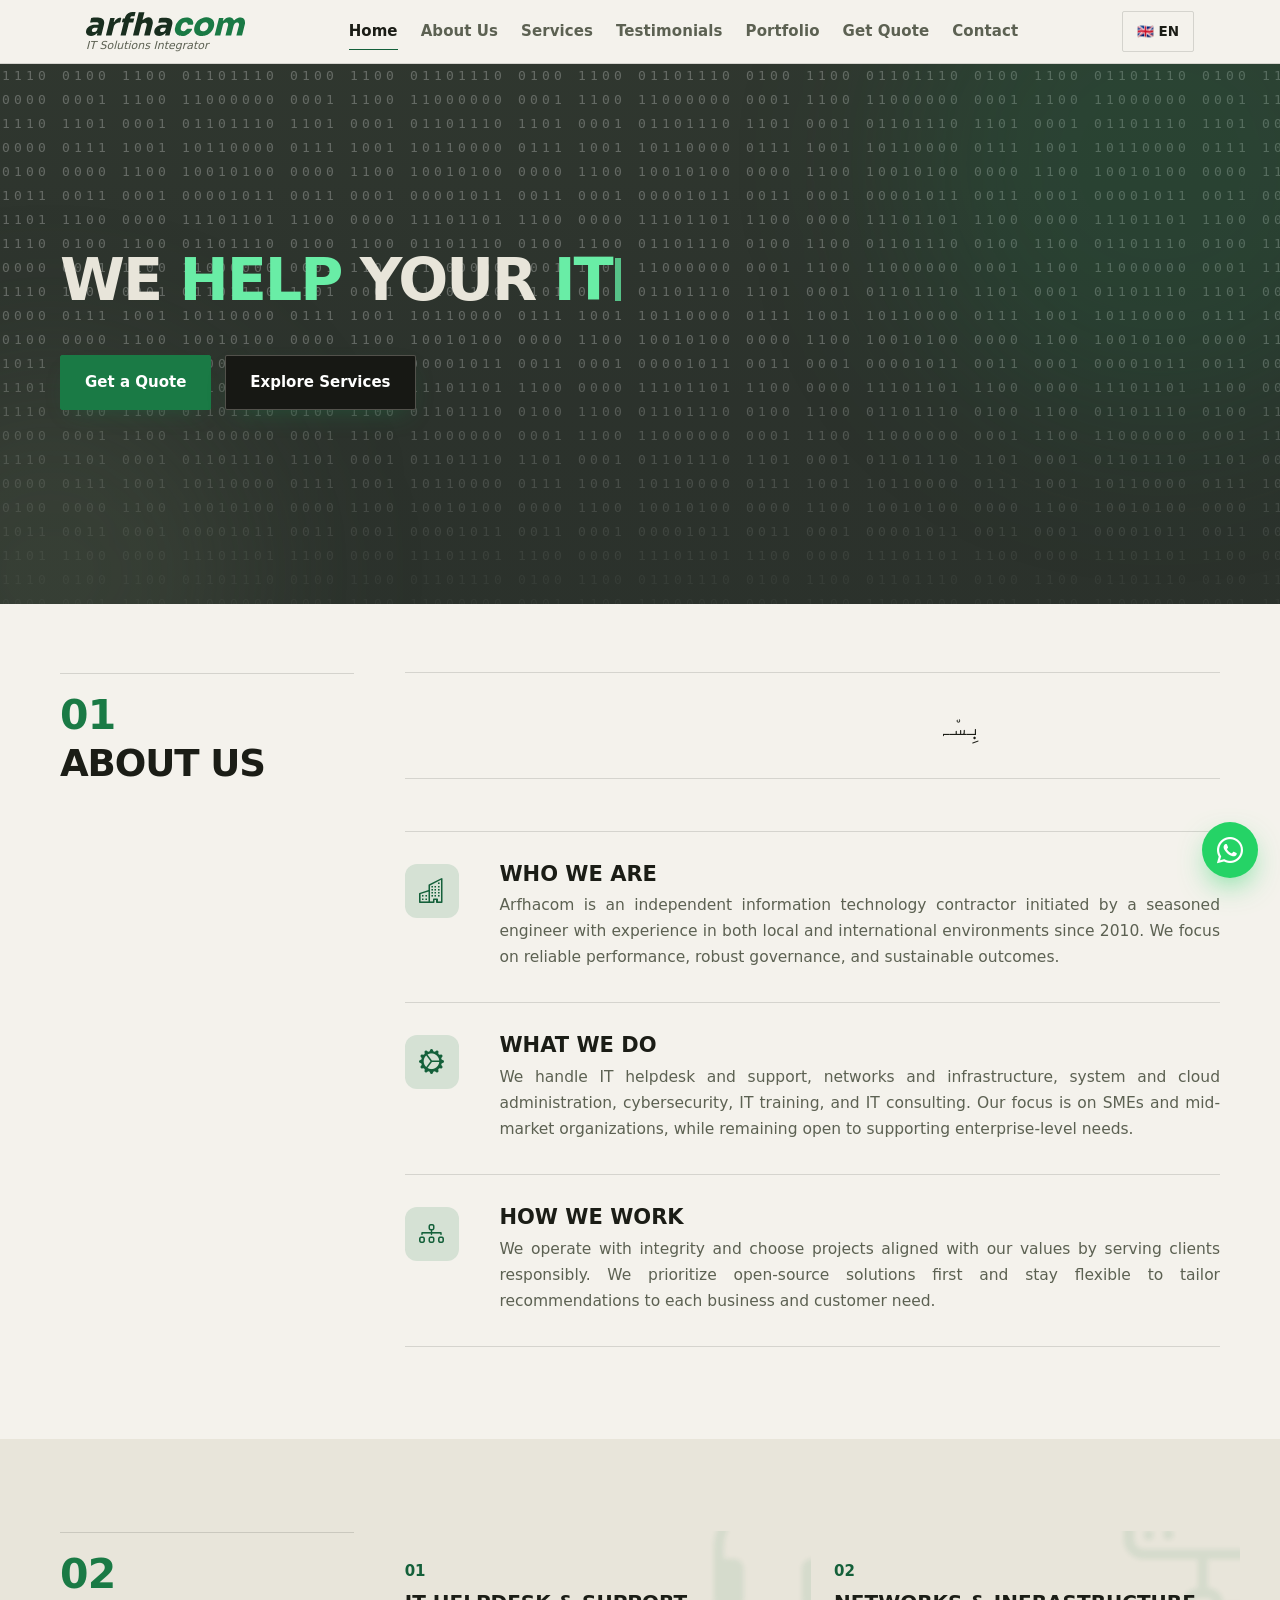
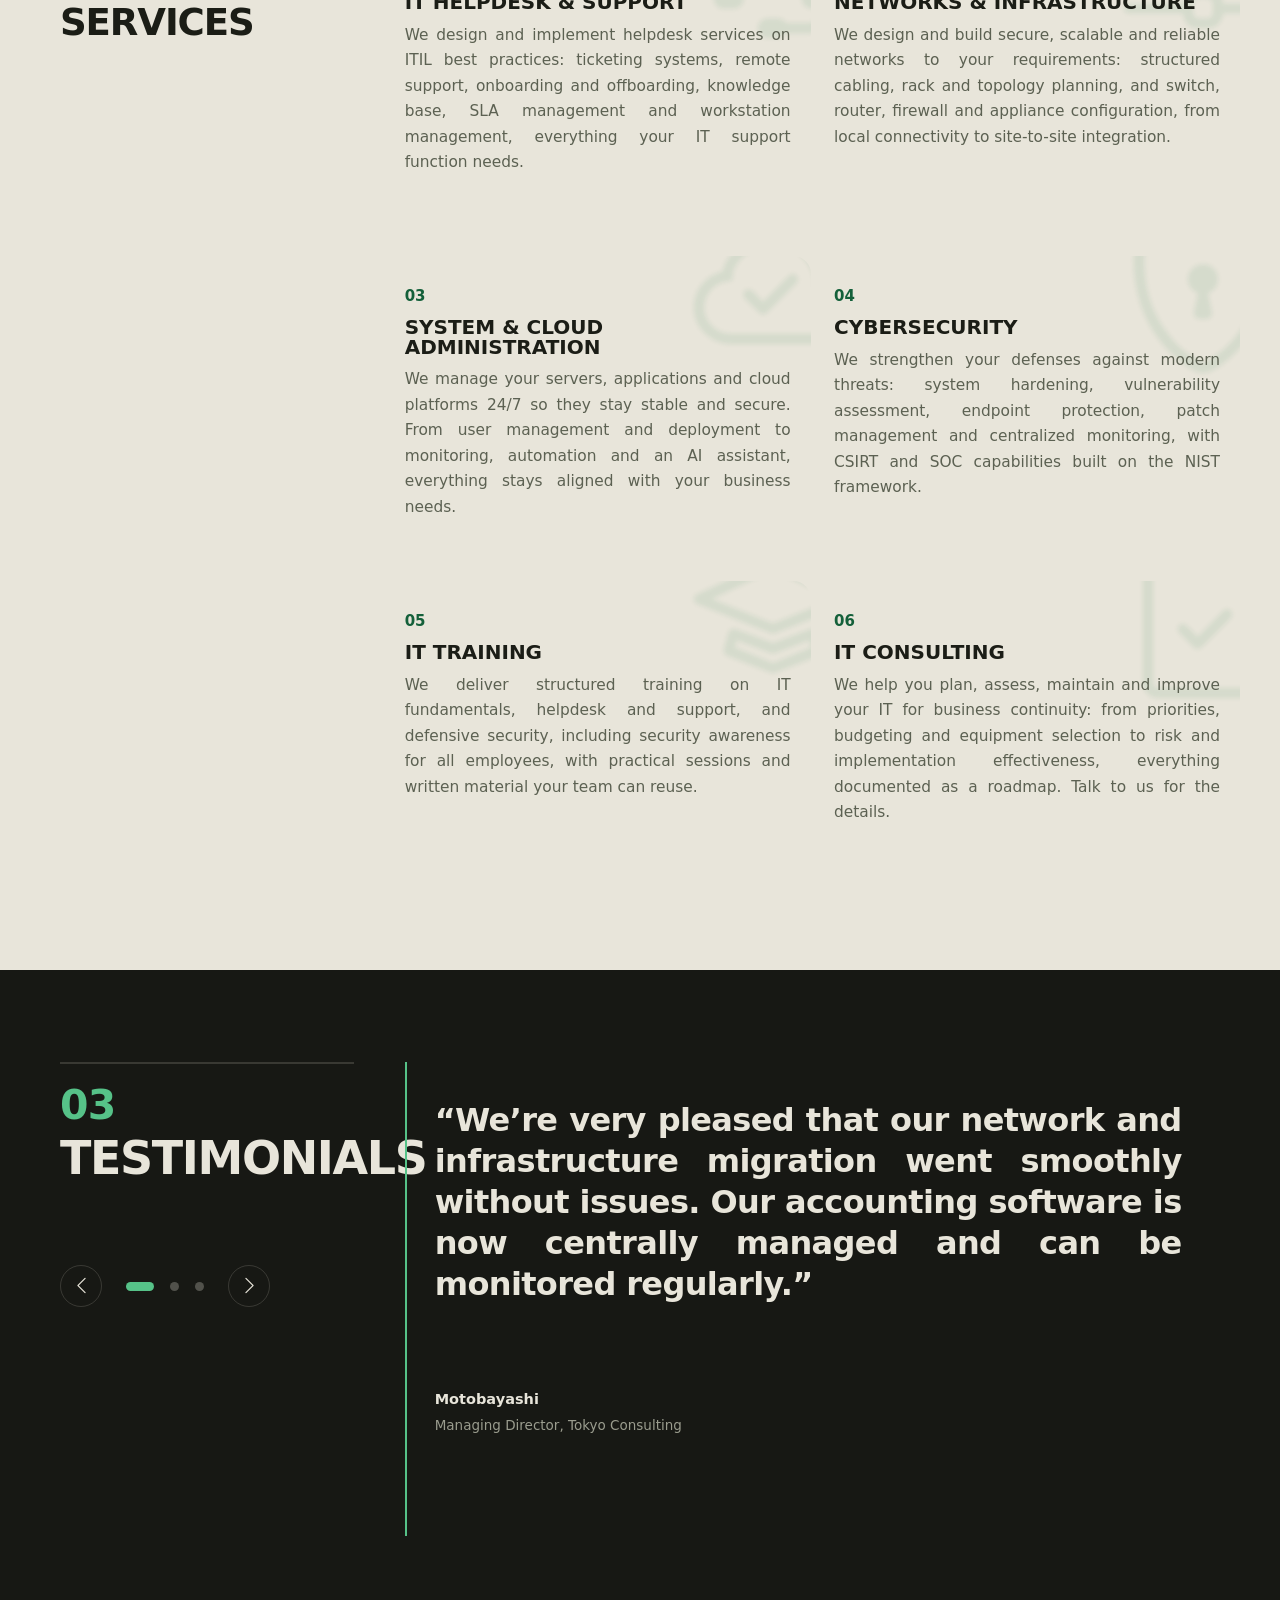
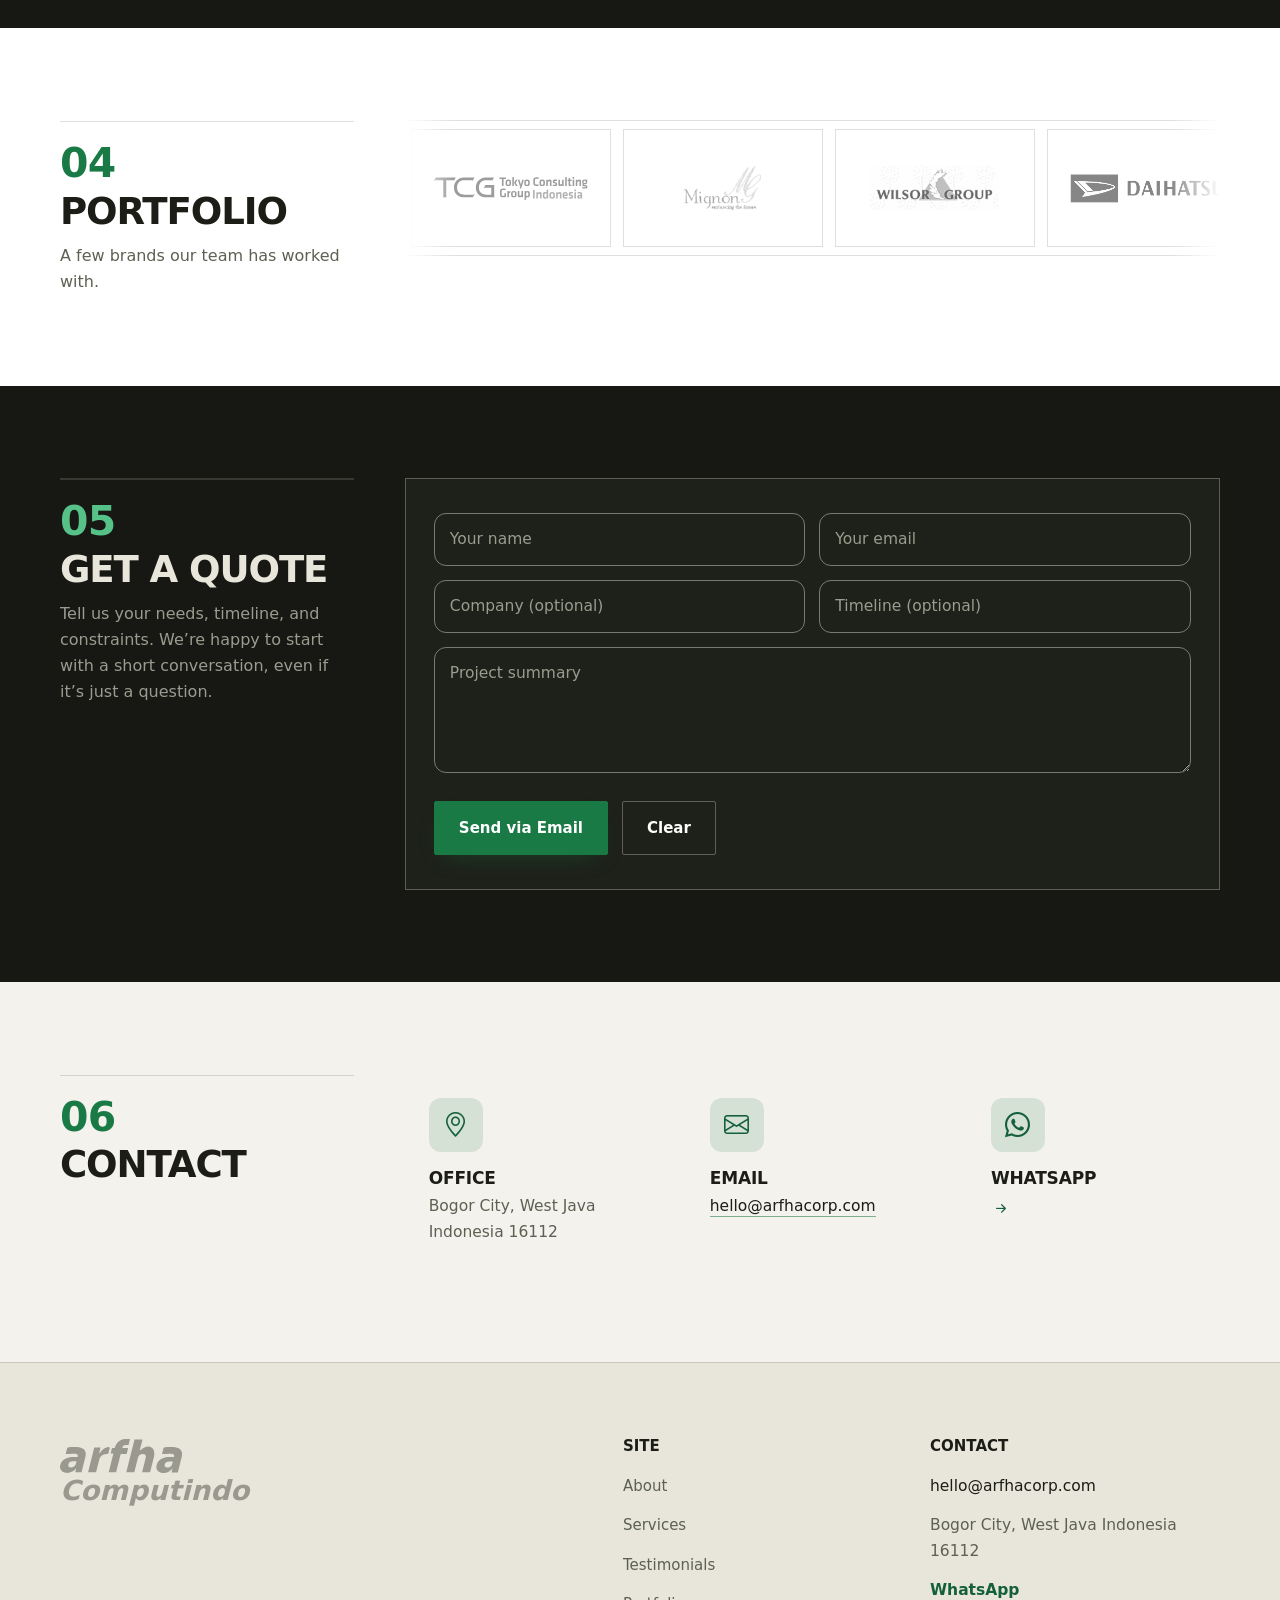
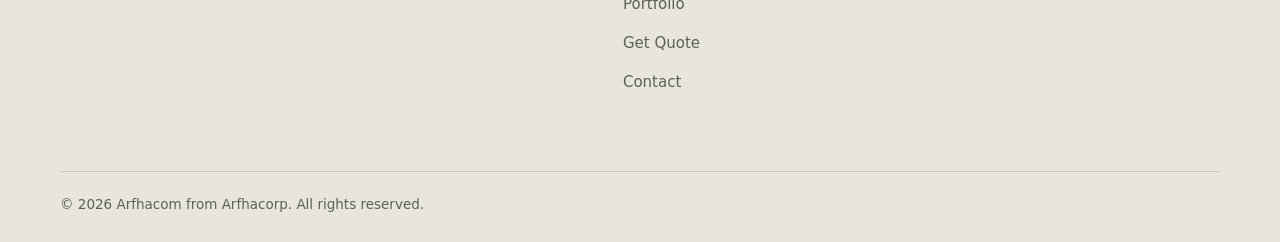
==== index.html @ 348a3f58 "" ====
<!doctype html>
<html lang="en">
<head>
  <meta charset="utf-8" />
  <title>Arfhacom | IT Consulting</title>
  <meta name="viewport" content="width=device-width, initial-scale=1" />
  <meta name="theme-color" content="#f4f2ec" />
  <link rel="icon" type="image/svg+xml" href="assets/favicon.svg?v=5" />
  <link rel="apple-touch-icon" href="assets/apple-touch-icon.png?v=5" />

  <!-- SEO (static; optional to localize) -->
  <meta name="description" content="Arfhacom provides dependable IT consulting in support, infrastructure, systems, security, training, and consultation." />
  <meta name="keywords" content="IT consulting, IT support, helpdesk, network, infrastructure, system administration, cloud administration, cybersecurity, IT training, IT consultation, Bogor, Indonesia" />
  <link rel="canonical" href="https://arfha.com/" />
  <meta name="robots" content="index,follow" />
  <meta name="referrer" content="strict-origin-when-cross-origin" />

  <!-- OG / Twitter -->
  <meta property="og:title" content="Arfhacom | IT Consulting" />
  <meta property="og:description" content="Reliable IT services in support, infrastructure, systems, security, and training." />
  <meta property="og:type" content="website" />
  <meta property="og:url" content="https://arfha.com/" />
  <meta property="og:image" content="https://arfha.com/assets/og-image.png" />
  <meta property="og:image:type" content="image/png" />
  <meta property="og:image:width" content="1200" />
  <meta property="og:image:height" content="630" />
  <meta property="og:image:alt" content="Arfhacom, IT Solutions Integrator" />
  <meta property="og:locale" content="en" />
  <meta name="twitter:card" content="summary_large_image" />
  <meta name="twitter:title" content="Arfhacom | IT Consulting" />
  <meta name="twitter:description" content="Reliable IT services in support, infrastructure, systems, security, and training." />
  <meta name="twitter:image" content="https://arfha.com/assets/og-image.png" />
  <meta name="twitter:image:alt" content="Arfhacom, IT Solutions Integrator" />

  <script type="application/ld+json">
  {"@context":"https://schema.org","@type":"Organization","name":"Arfhacom","alternateName":"Arfha Computindo","url":"https://arfha.com/","logo":"https://arfha.com/assets/logo-512.png","email":"hello@arfhacorp.com","address":{"@type":"PostalAddress","addressLocality":"Kota Bogor","addressRegion":"West Java","addressCountry":"Indonesia","postalCode":"16112"}}
  </script>

  <link rel="stylesheet" href="assets/bootstrap-icons/bootstrap-icons.min.css" />
  <link rel="stylesheet" href="assets/styles.css?v=17" />
</head>

<body>
  <!-- Preloader -->
  <div id="preloader" aria-live="polite" aria-busy="true">
    <div class="pl-line" aria-hidden="true"><i></i></div>
    <div class="pl-meta">
      <span class="pl-txt" data-i18n="preloader.loading"></span>
      <span class="pl-pct" aria-hidden="true">0%</span>
    </div>
  </div>

  <div class="progress" id="progress" aria-hidden="true"></div>

  <header id="siteHeader">
    <div class="bar">
      <div class="brand-wrap">
          <a href="#home" class="brand" aria-label="Arfhacom Home"><img class="logo-img" src="assets/arfhacom_logo.svg" alt="Arfhacom" /><span class="underscore" aria-hidden="true">_</span></a>
          <span class="subtag" data-i18n="brand.subtag"></span>
        </div>

      <nav class="mainnav" aria-label="Primary">
        <a href="#home" data-i18n="nav.home"></a>
        <a href="#about" data-i18n="nav.about"></a>
        <a href="#services" data-i18n="nav.services"></a>
        <a href="#testimonials" data-i18n="nav.testimonials"></a>
        <a href="#pastwork" data-i18n="nav.pastwork"></a>
        <a href="#quote" data-i18n="nav.quote"></a>
        <a href="#contact" data-i18n="nav.contact"></a>
      </nav>

      <div class="tools">
        <button class="menu-btn" id="menuBtn" aria-label="Open menu" aria-controls="drawer" aria-expanded="false">
          <span class="mbars" aria-hidden="true"><i class="bi bi-list"></i></span>
          <span data-i18n="menu.label"></span>
        </button>

        <div class="lang-wrap">
          <div class="lang-dropdown" id="langDropdown">
            <button class="lang-btn" id="langBtn" aria-haspopup="listbox" aria-expanded="false" aria-label="Change language">🇬🇧 EN</button>
            <ul id="langMenu" class="lang-menu" role="listbox" aria-label="Select language">
              <li data-lang="en" role="option" aria-selected="true">🇬🇧 English</li>
              <li data-lang="id" role="option">🇮🇩 Indonesia</li>
              <li data-lang="ar" role="option">🇸🇦 العربية</li>
              <li data-lang="fr" role="option">🇫🇷 Français</li>
              <li data-lang="es" role="option">🇪🇸 Español</li>
              <li data-lang="ru" role="option">🇷🇺 Русский</li>
            </ul>
          </div>
        </div>
      </div>
    </div>

    <div class="backdrop" id="backdrop" tabindex="-1" aria-hidden="true"></div>
    <div class="drawer" id="drawer">
      <a href="#about" data-i18n="nav.about"></a>
      <a href="#services" data-i18n="nav.services"></a>
      <a href="#testimonials" data-i18n="nav.testimonials"></a>
      <a href="#pastwork" data-i18n="nav.pastwork"></a>
      <a href="#quote" data-i18n="nav.quote"></a>
      <a href="#contact" data-i18n="nav.contact"></a>
    </div>
  </header>

  <main>
    <!-- HERO -->
    <section class="hero" id="home">
      <div class="hero-glow g1" aria-hidden="true"></div>
      <div class="hero-glow g2" aria-hidden="true"></div>
      <div class="hero-leds" aria-hidden="true"></div>
      <div class="hero-inner">
        <div class="hero-grid">
        <div class="hero-copy">
          <div id="typewrite" class="display reveal"><span class="tw-fix" id="twLede">We</span> <span id="twFinal"></span> <span class="tw-kunci" id="twV">Help</span> <span class="tw-fix" id="twMid">Your</span> <span class="tw-kunci" id="twN">IT</span><span class="caret" aria-hidden="true"></span> <span class="tw-fix" id="twTail"></span></div>
          <div class="cta-row reveal">
            <a class="btn primary" href="#quote" rel="noopener" data-i18n="cta.get_quote"></a>
            <a class="btn ghost" href="#services" rel="noopener" data-i18n="cta.explore_services"></a>
          </div>
        </div>

        </div>
      </div>
    </section>

    <!-- 01 ABOUT -->
    <section class="section section--paper" id="about">
      <div class="sec-head reveal">
        <span class="sec-num">01</span>
        <h2 data-i18n="about.title"></h2>
      </div>
      <div class="sec-body">
        <div class="bismillah reveal" aria-label="Bismillah">
          <div class="bismillah-ar">بِسْمِ ٱللَّٰهِ ٱلرَّحْمَٰنِ ٱلرَّحِيمِ</div>
        </div>

        <div class="cards3 rows">
          <article class="card reveal">
            <span class="ic" aria-hidden="true"><i class="bi bi-buildings"></i></span>
            <h3 data-i18n="about.card1.title"></h3>
            <p data-i18n="about.card1.body"></p>
          </article>

          <article class="card reveal">
            <span class="ic" aria-hidden="true"><i class="bi bi-gear-wide-connected"></i></span>
            <h3 data-i18n="about.card2.title"></h3>
            <p data-i18n="about.card2.body"></p>
          </article>

          <article class="card reveal">
            <span class="ic" aria-hidden="true"><i class="bi bi-diagram-3"></i></span>
            <h3 data-i18n="about.card3.title"></h3>
            <p data-i18n="about.card3.body"></p>
          </article>
        </div>
      </div>
    </section>

    <!-- 02 SERVICES -->
    <section class="section section--cream" id="services">
      <div class="sec-head reveal">
        <span class="sec-num">02</span>
        <h2 data-i18n="services.title"></h2>
      </div>
      <div class="sec-body">
        <div class="svc-grid">
            <article class="svc reveal">
              <span class="svc-num" aria-hidden="true">01</span>
              <span class="svc-ic" aria-hidden="true"><i class="bi bi-headset"></i></span>
              <div class="svc-txt"><h3 data-i18n="services.helpdesk.title"></h3><p data-i18n="services.helpdesk.body"></p></div>
            </article>
            <article class="svc reveal">
              <span class="svc-num" aria-hidden="true">02</span>
              <span class="svc-ic" aria-hidden="true"><i class="bi bi-hdd-network"></i></span>
              <div class="svc-txt"><h3 data-i18n="services.networks.title"></h3><p data-i18n="services.networks.body"></p></div>
            </article>
            <article class="svc reveal">
              <span class="svc-num" aria-hidden="true">03</span>
              <span class="svc-ic" aria-hidden="true"><i class="bi bi-cloud-check"></i></span>
              <div class="svc-txt"><h3 data-i18n="services.syscloud.title"></h3><p data-i18n="services.syscloud.body"></p></div>
            </article>
            <article class="svc reveal">
              <span class="svc-num" aria-hidden="true">04</span>
              <span class="svc-ic" aria-hidden="true"><i class="bi bi-shield-lock"></i></span>
              <div class="svc-txt"><h3 data-i18n="services.security.title"></h3><p data-i18n="services.security.body"></p></div>
            </article>
            <article class="svc reveal">
              <span class="svc-num" aria-hidden="true">05</span>
              <span class="svc-ic" aria-hidden="true"><i class="bi bi-mortarboard"></i></span>
              <div class="svc-txt"><h3 data-i18n="services.training.title"></h3><p data-i18n="services.training.body"></p></div>
            </article>
            <article class="svc reveal">
              <span class="svc-num" aria-hidden="true">06</span>
              <span class="svc-ic" aria-hidden="true"><i class="bi bi-clipboard2-check"></i></span>
              <div class="svc-txt"><h3 data-i18n="services.consult.title"></h3><p data-i18n="services.consult.body"></p></div>
            </article>
          </div>
      </div>
    </section>

    <!-- 03 TESTIMONIALS -->
    <section class="section section--base" id="testimonials">
      <div class="tst-head">
        <div class="sec-head reveal">
          <span class="sec-num">03</span>
          <h2 data-i18n="testimonials.title"></h2>
        </div>
        <div class="tst-nav reveal">
          <button class="tst-arrow" id="tstPrev" type="button" aria-label="Previous testimonial"><i class="bi bi-chevron-left"></i></button>
          <div class="tst-dots" id="tstDots"></div>
          <button class="tst-arrow" id="tstNext" type="button" aria-label="Next testimonial"><i class="bi bi-chevron-right"></i></button>
        </div>
      </div>
      <div class="sec-body">
        <div class="tst">
          <div class="tst-track" id="tstTrack" tabindex="0" aria-label="Testimonials">
            <figure class="quote feature">
              <blockquote><p data-i18n="testimonial1.quote"></p></blockquote>
              <figcaption>
                <strong data-i18n="testimonial1.name"></strong>
                <span data-i18n="testimonial1.role"></span>
              </figcaption>
            </figure>

            <figure class="quote">
              <blockquote><p data-i18n="testimonial2.quote"></p></blockquote>
              <figcaption>
                <strong data-i18n="testimonial2.name"></strong>
                <span data-i18n="testimonial2.role"></span>
              </figcaption>
            </figure>

            <figure class="quote">
              <blockquote><p data-i18n="testimonial3.quote"></p></blockquote>
              <figcaption>
                <strong data-i18n="testimonial3.name"></strong>
                <span data-i18n="testimonial3.role"></span>
              </figcaption>
            </figure>
          </div>
        </div>
      </div>
    </section>

    <!-- 04 PORTFOLIO -->
    <section class="section section--white" id="pastwork">
      <div class="sec-head reveal">
        <span class="sec-num">04</span>
        <h2 data-i18n="pastwork.title"></h2>
        <p class="sub" data-i18n="pastwork.subtitle"></p>
      </div>
      <div class="sec-body">
        <div class="logowall" id="logowall">
          <div class="logo-track">
            <div class="logo-set">
            <div class="logo-wrap"><img src="assets/client-tcg.svg" alt="Tokyo Consulting Group"></div>
            <div class="logo-wrap"><img src="assets/mignon-sista.png" alt="Mignon Sista International"></div>
            <div class="logo-wrap"><img src="assets/client-rukamen.png" alt="Rukamen"></div>
            <div class="logo-wrap"><img src="assets/client-daihatsu.png" alt="Daihatsu"></div>
            <div class="logo-wrap"><img src="assets/client-secondmuse.png" alt="Second Muse"></div>
            <div class="logo-wrap"><img src="assets/client-gz.png" alt="GZ"></div>
            <div class="logo-wrap"><img src="assets/client-leaf.png" alt=""></div>
            <div class="logo-wrap"><img class="logo-lg" src="assets/client-bumiatsiri.png" alt="Bumi Atsiri"></div>
            <div class="logo-wrap"><img src="assets/client-bats.png" alt="Bats Consulting"></div>
            <div class="logo-wrap"><img src="assets/client-ansimega.png" alt="Ansi Mega Instrumenindo"></div>
            </div>
            <div class="logo-set" aria-hidden="true">
            <div class="logo-wrap"><img src="assets/client-tcg.svg" alt="Tokyo Consulting Group"></div>
            <div class="logo-wrap"><img src="assets/mignon-sista.png" alt="Mignon Sista International"></div>
            <div class="logo-wrap"><img src="assets/client-rukamen.png" alt="Rukamen"></div>
            <div class="logo-wrap"><img src="assets/client-daihatsu.png" alt="Daihatsu"></div>
            <div class="logo-wrap"><img src="assets/client-secondmuse.png" alt="Second Muse"></div>
            <div class="logo-wrap"><img src="assets/client-gz.png" alt="GZ"></div>
            <div class="logo-wrap"><img src="assets/client-leaf.png" alt=""></div>
            <div class="logo-wrap"><img class="logo-lg" src="assets/client-bumiatsiri.png" alt="Bumi Atsiri"></div>
            <div class="logo-wrap"><img src="assets/client-bats.png" alt="Bats Consulting"></div>
            <div class="logo-wrap"><img src="assets/client-ansimega.png" alt="Ansi Mega Instrumenindo"></div>
            </div>
          </div>
        </div>
      </div>
    </section>

    <!-- 05 GET QUOTE -->
    <section class="section section--base" id="quote">
      <div class="sec-head reveal">
        <span class="sec-num">05</span>
        <h2 data-i18n="quote.title"></h2>
        <p class="sub" data-i18n="quote.subtitle"></p>
      </div>
      <div class="sec-body">
        <div class="quote-grid">
          <form class="qform reveal" id="quoteForm" autocomplete="on">
            <label class="fld"><input name="name" required data-i18n="quote.form.name.placeholder" data-i18n-attr="placeholder" /></label>
            <label class="fld"><input name="email" type="email" required data-i18n="quote.form.email.placeholder" data-i18n-attr="placeholder" /></label>
            <label class="fld"><input name="company" data-i18n="quote.form.company.placeholder" data-i18n-attr="placeholder" /></label>
            <label class="fld"><textarea name="project" required data-i18n="quote.form.project.placeholder" data-i18n-attr="placeholder"></textarea></label>
            <label class="fld"><input name="timeline" data-i18n="quote.form.timeline.placeholder" data-i18n-attr="placeholder" /></label>
            <div class="fbtn">
              <button class="btn primary" type="submit" data-i18n="quote.form.submit"></button>
              <button class="btn ghost" type="reset" data-i18n="quote.form.clear"></button>
            </div>
          </form>
        </div>
      </div>
    </section>

    <!-- 06 CONTACT -->
    <section class="section section--paper" id="contact">
      <div class="sec-head reveal">
        <span class="sec-num">06</span>
        <h2 data-i18n="contact.title"></h2>
      </div>
      <div class="sec-body">
        <div class="contact-grid">
          <div class="cblock reveal">
            <span class="ic" aria-hidden="true"><i class="bi bi-geo-alt"></i></span>
            <h3 data-i18n="contact.office.title"></h3>
            <p data-i18n="contact.office.body"></p>
          </div>

          <div class="cblock reveal">
            <span class="ic" aria-hidden="true"><i class="bi bi-envelope"></i></span>
            <h3 data-i18n="contact.email.title"></h3>
            <p><a href="mailto:hello&#64;arfhacorp&#46;com" rel="noopener">hello<span aria-hidden="true">&#64;</span>arfhacorp.com</a></p>
          </div>

          <a class="cblock reveal cblock-wa" data-i18n="wa.href" data-i18n-attr="href"
             target="_blank" rel="noopener noreferrer">
            <span class="ic" aria-hidden="true"><i class="bi bi-whatsapp"></i></span>
            <h3 data-i18n="contact.whatsapp.title"></h3>
            <span class="cblock-cue" aria-hidden="true"><i class="bi bi-arrow-right-short"></i></span>
          </a>
        </div>
      </div>
    </section>
  </main>

  <footer>
    <div class="foot">
      <div class="fbrand" aria-hidden="true">
        <div class="fmark"><img class="logo-img" src="assets/arfha-logo.svg" alt="" /></div>
        <div class="fsub">Computindo</div>
      </div>

      <div class="fcol">
        <h3 data-i18n="footer.col.site"></h3>
        <ul class="flinks">
          <li><a href="#about" data-i18n="footer.link.about"></a></li>
          <li><a href="#services" data-i18n="footer.link.services"></a></li>
          <li><a href="#testimonials" data-i18n="footer.link.testimonials"></a></li>
          <li><a href="#pastwork" data-i18n="footer.link.pastwork"></a></li>
          <li><a href="#quote" data-i18n="footer.link.quote"></a></li>
          <li><a href="#contact" data-i18n="footer.link.contact"></a></li>
        </ul>
      </div>

      <div class="fcol fcontact">
        <h3 data-i18n="footer.col.contact"></h3>
        <ul>
          <li><a href="mailto:hello&#64;arfhacorp&#46;com" rel="noopener">hello<span aria-hidden="true">&#64;</span>arfhacorp.com</a></li>
          <li data-i18n="contact.office.body"></li>
          <li><a data-i18n="wa.href" data-i18n-attr="href" target="_blank" rel="noopener noreferrer">WhatsApp</a></li>
        </ul>
      </div>

      <div class="fcopy" data-i18n="footer.copyright"></div>
    </div>
  </footer>

  <!-- WhatsApp FAB -->
  <a class="fab" id="waFab"
     data-i18n="wa.href" data-i18n-attr="href"
     target="_blank" rel="noopener noreferrer" aria-label="Chat on WhatsApp"><i class="bi bi-whatsapp"></i>
  </a>
  <div class="tooltip" id="waTooltip" data-en="Chat on WhatsApp" data-id="Chat di WhatsApp">Chat on WhatsApp</div>

  <!-- Top button -->
  <button id="toTop" class="to-top" aria-label="Back to top"><i class="bi bi-arrow-up"></i>
  </button>

  <script src="assets/app.js?v=17" defer></script>
</body>
</html>
---- assets/styles.css ----
/* =========================================================
   Arfhacom: company profile
   v4 "reference layout": susunan halaman mengikuti pola tata
   letak pritech.co.id: kontainer 1160px, pita bagian 92px,
   hero dua kolom (teks | panel visual), kartu membulat
   berbingkai dengan petak ikon, tombol pil, penggeser
   testimoni, footer berkolom dengan tombol naik bulat.
   Palet, logo, dan seluruh isi teks tetap milik Arfhacom.
   ========================================================= */

:root{
  /* ---- palet Arfhacom (tidak diubah) ---- */
  --base:#171814;          /* gelap utama  */
  --hero-bg:#1f2620;       /* banner: sedikit lebih pudar dari --base */
  --hero-bg-2:#232b23;     /* ujung atas banner, lebih terang tipis */
  --deep:#0b0c09;          /* gelap lebih dalam */
  --paper:#f4f2ec;         /* terang utama */
  --cream:#e8e5da;         /* terang kedua / teks di gelap */
  --muted:#9a9c8e;         /* teks sekunder di gelap */
  --ink:#1b1d16;           /* teks utama di terang */
  --ink-soft:#5c6152;      /* teks sekunder di terang */
  --hair-dark:rgba(232,229,218,.16);
  --hair-light:rgba(27,29,22,.14);
  /* hijau merek diambil dari logo itu sendiri: #192E1F ("arfha") + #1A7A45 ("com") */
  --brand-dark:#192E1F;    /* huruf "arfha" pada logo */
  --brand:#1A7A45;         /* huruf "com" pada logo, jadi aksen utama */
  --accent:var(--brand);   /* aksen UI = hijau merek (kontras 4.79 di paper) */
  --accent-dark:#56C288;   /* versi terang untuk pita gelap (8.04 di base) */
  --accent-ink:#14603A;    /* versi gelap untuk teks kecil di pita terang (6.79) */
  --accent-hover:#135536;  /* hover tombol utama (teks putih 8.82) */
  --sage:#627056;          /* aksen redup */

  /* ---- sistem tata letak (pola referensi) ---- */
  --wrap:1160px;           /* lebar kontainer */
  --r:22px;                /* sudut kartu */
  --r-lg:24px;             /* sudut panel besar */
  --r-input:12px;
  --r-pill:999px;          /* tombol pil */
  --surface:#ffffff;       /* permukaan kartu di pita terang */
  --surface-dark:#1e2119;  /* permukaan kartu di pita gelap */
  --tile:rgba(26,122,69,.14);       /* petak ikon di pita terang */
  --tile-dark:rgba(86,194,136,.16); /* petak ikon di pita gelap */
  --shadow-card:0 26px 50px -28px rgba(11,12,9,.35);
  --shadow-card-dark:0 26px 50px -28px rgba(0,0,0,.6);

  --sans:system-ui,-apple-system,'Segoe UI','Helvetica Neue',Arial,sans-serif;
  --mono:ui-monospace,SFMono-Regular,Menlo,Consolas,monospace;

  --pad:clamp(18px,3.4vw,26px);     /* tepi kontainer */
  --band:clamp(64px,7.2vw,92px);    /* tinggi pita bagian */
}

@keyframes blink{50%{opacity:0}}
@keyframes plLine{0%{transform:scaleX(.06)}60%{transform:scaleX(1)}100%{transform:scaleX(1)}}
@keyframes nudge{0%,100%{transform:none}18%{transform:translateY(-6px)}36%{transform:none}54%{transform:translateY(-3px)}72%{transform:none}}
@keyframes marquee{from{transform:translateX(0)}to{transform:translateX(-50%)}}
@media (prefers-reduced-motion:no-preference){ html{scroll-behavior:smooth} }

*{box-sizing:border-box}
.hidden{display:none !important}
section[id],div[id]{scroll-margin-top:96px}

body{
  margin:0;
  background:var(--paper);
  color:var(--ink);
  font-family:var(--sans);
  font-size:15.5px;
  line-height:1.62;
  -webkit-font-smoothing:antialiased;
  overflow-x:hidden;
}
a{color:inherit;text-decoration:none}
img{max-width:100%;display:block}
h1,h2,h3{margin:0;font-family:var(--sans);font-weight:600;text-transform:uppercase;line-height:.98}

/* label teknis: satu-satunya tempat font mono dipakai */
.mono{font-family:var(--mono);font-size:11px;letter-spacing:.14em;text-transform:uppercase}

/* ---------- progress ---------- */
.progress{position:fixed;top:0;left:0;height:2px;width:100%;z-index:60;background:var(--accent);
  transform:scaleX(0);transform-origin:0 50%}

/* ---------- header: satu baris terang, isi rata kontainer ---------- */
header{position:fixed;inset:0 0 auto 0;height:64px;z-index:50;
  background:var(--paper);border-bottom:1px solid var(--hair-light);
  transition:background-color .25s ease,border-color .25s ease,box-shadow .25s ease}
.bar{height:100%;max-width:var(--wrap);margin-inline:auto;padding-inline:var(--pad);
  display:flex;align-items:center;justify-content:space-between;gap:clamp(16px,3vw,40px)}
.brand{display:inline-flex;align-items:center}
.logo-img{height:24px;width:auto;display:block}
header .logo-img{filter:none}
.mainnav{display:flex;align-items:center;gap:clamp(14px,1.8vw,26px)}
.mainnav a{font-size:15px;font-weight:600;letter-spacing:.005em;color:var(--ink-soft);
  padding:6px 0;border-bottom:1px solid transparent;transition:color .18s,border-color .18s}
.mainnav a:hover,.mainnav a:focus-visible{color:var(--ink);border-color:var(--accent-ink)}
.mainnav a.is-active{color:var(--ink);border-color:var(--accent-ink)}
.tools{display:flex;align-items:center;gap:12px}
.menu-btn{display:none;align-items:center;gap:9px;background:transparent;color:var(--ink);
  border:1px solid var(--hair-light);padding:9px 14px;cursor:pointer;font:inherit;font-size:13.5px;font-weight:600;
  border-radius:var(--r-pill);transition:border-color .18s,color .18s}
.menu-btn:hover{border-color:var(--accent-ink);color:var(--accent-ink)}
.mbars{display:inline-block;width:15px}
.mbars i{display:block;height:1.5px;background:currentColor;margin:2.6px 0}
.lang-dropdown{position:relative}
.lang-btn{display:flex;align-items:center;gap:7px;background:transparent;color:var(--ink);
  border:1px solid var(--hair-light);padding:9px 14px;cursor:pointer;font:inherit;font-size:13.5px;font-weight:600;
  border-radius:var(--r-pill);transition:border-color .18s,color .18s}
.lang-btn:hover{border-color:var(--accent-ink);color:var(--accent-ink)}
.lang-menu{display:none;position:absolute;top:calc(100% + 10px);right:0;margin:0;min-width:190px;z-index:70;
  list-style:none;padding:6px;background:var(--surface);border:1px solid var(--hair-light);
  border-radius:14px;box-shadow:var(--shadow-card)}
.lang-menu li{padding:10px 12px;cursor:pointer;font-size:14px;color:var(--ink);border-radius:10px}

/* header setelah menggulir */
body.scrolled header{box-shadow:0 6px 22px -18px rgba(11,12,9,.55)}

.backdrop{position:fixed;inset:0;background:rgba(11,12,9,.6);display:none;z-index:55}
.backdrop.show{display:block}
.drawer{position:fixed;inset:64px 0 auto 0;display:none;z-index:56;background:var(--deep);
  border-bottom:1px solid var(--hair-dark);padding:8px var(--pad) 18px}
.drawer a{display:block;padding:16px 0;color:var(--cream);font-size:17px;font-weight:600;
  text-transform:uppercase;letter-spacing:-.01em;border-bottom:1px solid var(--hair-dark)}
.drawer a:last-child{border-bottom:0}
.drawer.show{display:block}

/* ---------- hero: satu pita banner, denyut biner di seluruh area ---------- */
main{padding-top:64px}
.hero{position:relative;overflow:hidden;color:var(--cream);
  /* warna banner diturunkan sedikit transparan (alfa .94) supaya dasar halaman samar menembus */
  background:linear-gradient(180deg,rgba(35,43,35,.94) 0%,rgba(31,38,32,.94) 62%,rgba(28,35,29,.93) 100%);
  /* Bentuk banner: ujung atas dan kedua sisinya tetap LURUS selebar layar seperti semula,
     hanya tepi BAWAH yang melengkung (busur elips dangkal) meniru banner imtek.id. Radius
     mendatar 50% membuat satu busur mulus dari kiri ke kanan, dan karena lengkungnya
     dangkal, turunannya di tepi area teks masih di atas padding bawah (dicek dengan piksel).
     Angka di bawah BUKAN kira-kira. Dari banner.webp referensi (1920x945) kanal alpha-nya
     diukur baris per baris, lalu beberapa model dicocokkan:
       - busur elips (radius mendatar 50% = kedua sudut bertemu di tengah): galat 2,05% lebar
       - sudut bulat sirkular (R 300-500px): galat 8-9% lebar
       - sudut dengan bagian tengah datar: tidak ada (lebar penuh sudah tercapai 144px dari bawah)
     Lalu tiga varian digambar dan dibandingkan lagi dengan profil referensi (ambang 50%
     keduanya, dinormalkan ke lebar banner):
       10vw  (142px) galat 3,4% tapi lengkung terlihat 9,8% lebar (lebih dalam dari referensi)
       7,5vw (108px) kedalaman 7,4% (pas) tapi galat 6,5% (terlalu sempit di baris bawah)
       9vw   (130px) galat 4,0% dengan kedalaman 8,8% lebar, paling seimbang
     Referensi sendiri 144px dari 1920px = 7,5% lebar, dan bentuknya sedikit lebih kotak dari
     elips CSS murni, jadi 9vw dipakai sebagai jalan tengah. Batas 30px-150px menjaga lengkung
     di layar kecil tidak menabrak tombol.
     overflow:hidden di atas tetap memotong pola biner + cahaya supaya ikut melengkung. */
  border-radius:0 0 50% 50% / 0 0 clamp(30px,9vw,150px) clamp(30px,9vw,150px);
  padding-block:clamp(40px,4.6vw,64px) clamp(44px,5.2vw,72px);
  padding-inline:max(var(--pad),calc((100% - var(--wrap)) / 2));
  /* satu layar desktop: banner ~60% tinggi jendela, sisanya memperlihatkan bagian About */
  min-height:min(60vh,580px);display:flex;align-items:center}
.hero::before{content:"";position:absolute;inset:0;z-index:0;pointer-events:none;
  background-image:url("binary-pattern.svg");background-size:228px 168px;
  -webkit-mask-image:linear-gradient(180deg,#000 52%,rgba(0,0,0,.12) 100%);
          mask-image:linear-gradient(180deg,#000 52%,rgba(0,0,0,.12) 100%)}
.hero-glow{position:absolute;z-index:0;border-radius:50%;pointer-events:none;filter:blur(80px)}
.hero-glow.g1{width:520px;height:520px;right:-140px;top:-160px;background:rgba(26,122,69,.20)}
.hero-glow.g2{width:420px;height:420px;left:-160px;bottom:-180px;background:rgba(98,112,86,.22)}
.hero-inner{position:relative;z-index:2;width:100%;min-width:0;
  display:grid;grid-template-columns:minmax(0,1fr);
  gap:clamp(24px,4vw,40px);align-items:center}
.hero-copy{min-width:0}

/* Judul banner: "WE <kata berganti> YOUR IT". Karena barisnya pendek, ukuran huruf
   dinaikkan; tinggi minimum cukup untuk 1 baris (2 baris di layar sempit) supaya tidak
   ada ruang kosong menganggur di dalam banner. */
.display{font-size:clamp(32px,4.6vw,60px);font-weight:600;line-height:1;letter-spacing:-.035em;
  text-transform:uppercase;color:var(--cream);min-height:1.1em}
/* "WE" dan "YOUR" adalah kata tetap (warna krem seperti teks banner) dan tidak pernah kena
   efek ketik/hapus. Hanya dua kata bergerak di antaranya yang diberi warna hijau merek,
   jadi kata kuncinya yang menonjol; saat frasa lengkap keduanya menyala sedikit lebih terang
   (.tw-sorot) sebagai penegas, tanpa efek glow pada seluruh baris. */
.display .tw-fix{color:inherit}
.display .tw-kunci{color:var(--accent-dark);transition:color .35s ease,filter .35s ease}
.display.tw-sorot .tw-kunci{filter:brightness(1.22)}
/* Kalimat penutup: kata tetap (WE/KAMI + kata ganti) tetap putih, hanya kata klaim yang
   hijau; barisnya diberi jarak (tracking dinaikkan, jarak antar kata, jarak dari "WE") */
.display{transition:letter-spacing .3s ease,word-spacing .3s ease}
.display.tw-penutup{letter-spacing:.005em;word-spacing:.09em}
.display.tw-penutup #twFinal{margin-left:.26em}
.caret{display:inline-block;width:.09em;min-width:4px;height:.72em;background:var(--accent-dark);
  margin-left:.06em;vertical-align:-.02em;animation:blink 1s steps(1,end) infinite}

.cta-row{display:flex;flex-wrap:wrap;gap:14px;margin-top:clamp(26px,3.4vw,40px)}

/* ---------- tombol: pil, tebal, terangkat saat hover (pola referensi) ---------- */
.btn{display:inline-flex;align-items:center;justify-content:center;gap:9px;
  border-radius:var(--r-pill);padding:14px 24px;border:1.5px solid transparent;cursor:pointer;
  font:inherit;font-size:15px;font-weight:700;letter-spacing:0;text-transform:none;
  transition:transform .18s ease,background-color .18s,color .18s,border-color .18s,box-shadow .25s ease}
.btn.primary{background:var(--accent);border-color:var(--accent);color:#fff;
  box-shadow:0 10px 24px -12px rgba(26,122,69,.45)}
.btn.primary:hover{background:var(--accent-hover);border-color:var(--accent-hover);
  transform:translateY(-2px);box-shadow:0 16px 30px -10px rgba(26,122,69,.5)}
.btn.ghost{background:transparent;border-color:rgba(232,229,218,.32);color:#fff}
.btn.ghost:hover{background:rgba(232,229,218,.10);border-color:rgba(232,229,218,.6);transform:translateY(-2px)}
/* tombol "Explore Services" di banner: isiannya memakai nada gelap milik banner sendiri
   (--base #171814, lalu naik sedikit ke --hero-bg-2 #232b23 saat hover) supaya tidak mencolok seperti
   hitam pekat, tetapi tetap OPAK, bukan transparan. Yang hijau hanya pancaran (glow) di
   sekelilingnya, dan geraknya sama dengan tombol utama: naik 2px. */
.hero .btn.ghost{background:var(--base);border-color:rgba(232,229,218,.28);color:#fff;
  box-shadow:0 10px 26px -10px rgba(26,122,69,.45)}
.hero .btn.ghost:hover{background:var(--hero-bg-2);border-color:rgba(232,229,218,.45);color:#fff;
  transform:translateY(-2px);box-shadow:0 16px 34px -8px rgba(26,122,69,.8)}

/* ---------- titik data yang berkedip sendiri-sendiri di panel banner ----------
   Tiap titik adalah potongan kecil pola biner yang sama (posisi latar
   diselaraskan), menyala-mati dengan durasi & jeda berbeda, supaya terasa
   seperti jendela kantor yang menyala acak di kota pada malam hari,
   bukan satu blok yang berkedip bersamaan. Titik dibuat oleh app.js.
   INVARIAN: satu titik = tepat satu sel angka pola, jadi angka menyala utuh
   (tidak terpotong). Sel = 228/19 = 12px lebar, 168/7 = 24px tinggi; ukuran
   itu harus tetap sama di SVG pola, background-size, dan CW/CH di app.js.
   Lapisan ini menutupi SELURUH pita banner (bukan kotak terpisah). */
.hero-leds{position:absolute;inset:0;z-index:1;pointer-events:none}
.hero-leds i{position:absolute;display:block;background-image:url("binary-pattern-green.svg");
  background-size:228px 168px;background-repeat:repeat;opacity:0;
  animation:ledFlicker var(--dur,9s) linear var(--delay,0s) infinite}
.hero-leds.paused i{animation-play-state:paused}
@keyframes ledFlicker{0%,3%{opacity:0}7%,36%{opacity:1}44%,100%{opacity:0}}
@media (prefers-reduced-motion:reduce){
  .hero-leds{display:none}
}

/* ---------- pita bagian: isi rata kontainer 1160px ---------- */
.section{padding-block:var(--band);padding-inline:max(var(--pad),calc((100% - var(--wrap)) / 2))}
.section--paper{background:var(--paper);color:var(--ink)}
.section--cream{background:var(--cream);color:var(--ink)}
.section--white{background:#ffffff;color:var(--ink)}
.section--base{background:var(--base);color:var(--cream)}
.section--deep{background:var(--deep);color:var(--cream)}

/* permukaan kartu per pita: kartu mengikuti warna pitanya */
.section--paper,.section--cream,.section--white{
  --sf:var(--surface);--sf-line:var(--hair-light);--sf-ink:var(--ink);
  --sf-soft:var(--ink-soft);--sf-tile:var(--tile);--sf-icon:var(--accent-ink);--sf-shadow:var(--shadow-card)}
.section--base,.section--deep{
  --sf:var(--surface-dark);--sf-line:var(--hair-dark);--sf-ink:var(--cream);
  --sf-soft:var(--muted);--sf-tile:var(--tile-dark);--sf-icon:var(--accent-dark);--sf-shadow:var(--shadow-card-dark)}

.sec-head{display:grid;grid-template-columns:minmax(0,1fr);gap:10px;
  border-top:1px solid var(--hair-light);padding-top:22px;margin-bottom:clamp(32px,3.6vw,58px)}
.sec-num{font-size:13px;font-weight:600;letter-spacing:.14em;color:var(--accent-ink);text-transform:uppercase}
.sec-head h2{font-size:clamp(28px,3.6vw,46px);letter-spacing:-.03em;color:var(--ink);max-width:26ch}
.sub{margin:2px 0 0;font-size:16px;line-height:1.62;color:var(--ink-soft);max-width:58ch}
.section--base .sec-head,.section--deep .sec-head{border-top-color:var(--hair-dark)}
.section--base .sec-num,.section--deep .sec-num{color:var(--accent-dark)}
.section--base .sec-head h2,.section--deep .sec-head h2{color:var(--cream)}
.section--base .sub,.section--deep .sub{color:var(--muted)}

/* ---------- about ---------- */
/* padding atas lebih ringkas dari pita lain: judul About ikut terlihat di layar pertama */
#about{padding-block-start:clamp(52px,5.6vw,68px)}
/* jendela pendek (laptop 768-an): rapatkan banner & kepala About supaya keduanya masuk satu layar */
@media (max-width:620px){
  .display{min-height:2.25em}
}
@media (max-width:420px){
  .display{min-height:3.3em}
}
@media (max-height:740px){
  .hero{padding-block:clamp(32px,3.4vw,48px) clamp(32px,3.6vw,48px)}
  #about{padding-block-start:30px}
}
.bismillah{border-top:1px solid var(--hair-light);border-bottom:1px solid var(--hair-light);
  padding:26px 0;margin-bottom:clamp(32px,4vw,52px);text-align:center}
/* inline-block = kotak clip pas selebar teks, jadi reveal mulai dari huruf pertama (paling kanan) */
.bismillah-ar{display:inline-block;font-family:'Amiri','Scheherazade New','Times New Roman',serif;
  font-size:clamp(21px,2.2vw,29px);line-height:1.9;color:var(--ink);text-align:center}
/* .rtl-type hanya dipasang oleh JS (progressive enhancement): tanpa JS teks tampil utuh */
/* bleed vertikal -20%: tanda baca (harakat) bisa menonjol sedikit di atas kotak baris,
   tanpa bleed itu ujung harakat terpotong selama animasi */
.bismillah-ar.rtl-type{clip-path:inset(-20% 0 -20% var(--reveal,100%))}

.cards3{display:grid;grid-template-columns:repeat(3,minmax(0,1fr));gap:24px}
.card{background:var(--sf);border:1px solid var(--sf-line);border-radius:var(--r);
  padding:clamp(26px,2.6vw,38px) clamp(22px,2.2vw,32px);
  transition:transform .25s ease,box-shadow .35s ease,border-color .3s ease}
.card h3{font-size:20px;margin:18px 0 10px;color:var(--sf-ink)}
.card p{margin:0;font-size:15.5px;line-height:1.68;color:var(--sf-soft)}
.ic{display:grid;place-items:center;width:54px;height:54px;border-radius:15px;
  background:var(--sf-tile);color:var(--sf-icon);transition:background .35s ease,color .35s ease}
.ic svg{width:24px;height:24px;display:block}

/* ---------- services: kartu tetap seperti semula, hanya balik 3D yang dibuang ----------
   Kartu, bingkai, sudut membulat, ikon, judul, isi, dan panah tetap sama; yang
   hilang hanya efek card flip (dulu saat hover kartu berbalik sampai isinya tak
   terbaca). Sebagai gantinya saat hover: kartu terangkat, bingkai menyala aksen,
   panah bergeser, dan pola latar ikon sedikit lebih terlihat. Sorotan yang mengikuti
   kursor TIDAK dipakai lagi, karena lapisan itu menutupi pola latar sehingga polanya
   tampak berubah bentuk saat disorot. */
.svc-grid{display:grid;grid-template-columns:repeat(3,minmax(0,1fr));grid-auto-rows:1fr;
  gap:24px;align-items:stretch}
.svc{position:relative;isolation:isolate;display:flex;flex-direction:column;overflow:hidden;height:100%;
  background:var(--sf);border:1px solid var(--sf-line);border-radius:var(--r);
  padding:clamp(26px,2.6vw,38px) clamp(22px,2.2vw,32px);
  transition:transform .25s ease,box-shadow .35s ease,border-color .3s ease}
.svc-head{display:flex;align-items:center;gap:12px;width:100%}
.svc-num{font-size:13px;font-weight:600;letter-spacing:.14em;color:var(--accent-ink)}
/* ikon Layanan: saat istirahat jadi POLA latar besar & lembut di sudut kanan atas
   (150-190px, tergelar sedikit keluar tepi sehingga terpotong tipis, pudar lewat
   opasitas + blur). Saat kartu disorot, pola itu MENYUSUT jadi ikon kecil tajam
   (27px) di sudut kanan atas konten, dan kembali jadi pola begitu kursor pindah
   ke kartu lain. z-index:-1 di dalam kartu (isolation) menjaga teks tetap di atas. */
.svc-ic{--pola:clamp(150px,26vw,190px);--ikon-kecil:27px;position:absolute;z-index:-1;
  display:grid;place-items:center;background:none;color:var(--accent);pointer-events:none;
  width:var(--pola);height:var(--pola);
  top:calc(var(--pola) * -0.24);right:calc(var(--pola) * -0.24);
  opacity:.09;filter:blur(2.5px);
  transition:width .45s cubic-bezier(.2,.8,.2,1),height .45s cubic-bezier(.2,.8,.2,1),
    top .45s cubic-bezier(.2,.8,.2,1),right .45s cubic-bezier(.2,.8,.2,1),
    opacity .3s ease,filter .45s ease}
.svc-ic svg{width:100%;height:100%;display:block}
html[dir="rtl"] .svc-ic{right:auto;left:calc(var(--pola) * -0.24)}
.svc:hover .svc-ic,.svc:focus-within .svc-ic{
  width:var(--ikon-kecil);height:var(--ikon-kecil);
  top:clamp(26px,2.6vw,38px);right:clamp(22px,2.2vw,32px);
  opacity:1;filter:blur(0)}
html[dir="rtl"] .svc:hover .svc-ic,html[dir="rtl"] .svc:focus-within .svc-ic{
  right:auto;left:clamp(22px,2.2vw,32px)}
.svc h3{font-size:20px;margin:18px 0 10px;color:var(--sf-ink)}
.svc p{margin:0;font-size:15.4px;line-height:1.66;color:var(--sf-soft);max-width:64ch}
.svc::after{content:"\2192";margin-top:auto;padding-top:22px;font-size:17px;line-height:1;
  color:var(--accent-ink);transition:transform .25s ease}
.svc:hover::after{transform:translateX(5px)}
html[dir="rtl"] .svc::after{content:"\2190"}
html[dir="rtl"] .svc:hover::after{transform:translateX(-5px)}

/* ---------- testimonials: penggeser satu kutipan per layar (pola referensi) ---------- */
.tst{position:relative;max-width:840px;margin-inline:auto}
.tst-track{display:flex;gap:24px;overflow-x:auto;scroll-snap-type:x mandatory;
  scroll-behavior:smooth;scrollbar-width:none;-ms-overflow-style:none}
.tst-track::-webkit-scrollbar{display:none}
.quote{flex:0 0 100%;scroll-snap-align:start;margin:0;display:grid;grid-template-columns:minmax(0,1fr);
  gap:22px;align-items:start;background:var(--sf);border:1px solid var(--sf-line);border-radius:var(--r);
  padding:clamp(26px,3vw,42px)}
blockquote{margin:0}
.quote blockquote p{margin:0;font-size:clamp(19px,2.3vw,30px);font-weight:600;line-height:1.28;
  letter-spacing:-.02em;color:var(--sf-ink);text-transform:none;max-width:40ch}
figcaption{display:grid;gap:3px;justify-items:start}
figcaption strong{font-size:14.5px;font-weight:600;color:var(--sf-ink);text-transform:none;letter-spacing:0}
figcaption span{font-size:13.5px;color:var(--sf-soft)}
.tst-nav{display:flex;align-items:center;justify-content:center;gap:16px;margin-top:28px}
/* sasaran ketuk 25x25 px (minimal 24 menurut WCAG 2.2) dengan titik visual 9px di tengah */
.tst-dots{display:flex;align-items:center;gap:0}
.tst-dot{width:25px;height:25px;padding:0;border:8px solid transparent;cursor:pointer;
  background-color:rgba(232,229,218,.28);background-clip:padding-box;border-radius:12.5px;
  transition:background-color .3s ease,width .3s ease}
.tst-dot.active{background-color:var(--accent-dark);width:44px}
.tst-arrow{width:42px;height:42px;padding:0;display:grid;place-items:center;cursor:pointer;
  border-radius:50%;border:1px solid var(--hair-dark);background:transparent;color:var(--cream);
  transition:border-color .2s,color .2s,transform .2s}
.tst-arrow:hover{border-color:var(--accent-dark);color:var(--accent-dark);transform:translateY(-2px)}
.tst-arrow svg{width:18px;height:18px}

/* ---------- portfolio: marquee + petak logo ---------- */
.logowall{position:relative;overflow:hidden;background:transparent;
  border-top:1px solid var(--hair-light);border-bottom:1px solid var(--hair-light);padding:8px 0;
  -webkit-mask-image:linear-gradient(90deg,transparent 0,#000 6%,#000 94%,transparent 100%);
          mask-image:linear-gradient(90deg,transparent 0,#000 6%,#000 94%,transparent 100%)}
.logo-track{display:flex;width:max-content;animation:marquee 46s linear infinite}
.logowall:hover .logo-track{animation-play-state:paused}
.logo-set{display:flex;align-items:center}
.logo-wrap{flex:0 0 auto;display:flex;align-items:center;justify-content:center;
  width:clamp(150px,16vw,200px);height:118px;margin:0 6px;padding:0 22px;
  border:1px solid var(--sf-line);border-radius:var(--r)}
.logo-wrap img{max-height:44px;max-width:100%;width:auto;object-fit:contain;
  filter:grayscale(1) opacity(.6);transition:filter .25s ease,opacity .25s ease}
.logo-wrap:hover img{filter:none;opacity:1}
.logo-wrap img.logo-lg{max-height:56px}

/* ---------- quote form ---------- */
.quote-grid{display:grid;grid-template-columns:minmax(0,1.12fr) minmax(0,.88fr);gap:clamp(24px,3.4vw,48px);
  align-items:start}
.qform{display:grid;gap:14px;background:var(--sf);border:1px solid var(--sf-line);
  border-radius:var(--r);padding:clamp(26px,2.6vw,38px) clamp(22px,2.2vw,32px)}
.qform input,.qform textarea{width:100%;background:transparent;border:1px solid var(--sf-line);
  border-radius:var(--r-input);padding:15px 16px;outline:none;color:var(--sf-ink);
  font:inherit;font-size:15.5px;transition:border-color .18s,box-shadow .18s}
.qform textarea{min-height:126px;resize:vertical;line-height:1.6}
.qform input::placeholder,.qform textarea::placeholder{color:var(--sf-soft)}
.fbtn{margin-top:14px;display:flex;flex-wrap:wrap;gap:14px}
.notes{background:var(--sf);border:1px solid var(--sf-line);border-radius:var(--r);
  padding:clamp(26px,2.6vw,38px) clamp(22px,2.2vw,32px)}
.notes h3{font-size:14px;letter-spacing:.08em;color:var(--sf-icon);margin-bottom:16px}
.list{list-style:none;margin:0;padding:0}
.list li{padding:14px 0;border-top:1px solid var(--sf-line);font-size:15.5px;
  line-height:1.66;color:var(--sf-ink)}
.list li:first-child{border-top:0;padding-top:0}

/* ---------- contact ---------- */
.contact-grid{display:grid;grid-template-columns:repeat(3,minmax(0,1fr));gap:24px}
.cblock{background:var(--sf);border:1px solid var(--sf-line);border-radius:var(--r);
  padding:clamp(26px,2.6vw,38px) clamp(22px,2.2vw,32px);
  transition:transform .25s ease,box-shadow .35s ease,border-color .3s ease}
.cblock h3{font-size:17px;letter-spacing:-.01em;color:var(--sf-ink);margin:18px 0 8px}
.cblock p{margin:0;font-size:15.5px;line-height:1.66;color:var(--sf-soft);white-space:pre-line}
.cblock a{color:var(--sf-ink);border-bottom:1px solid rgba(26,122,69,.55);padding-bottom:1px}
.cblock a:hover{color:var(--accent-ink)}

/* ---------- footer: kolom + palang hak cipta ---------- */
footer{background:var(--cream);color:var(--ink-soft);border-top:1px solid var(--hair-light);
  padding-block:clamp(48px,6vw,76px) 26px;
  padding-inline:max(var(--pad),calc((100% - var(--wrap)) / 2))}
.foot{display:grid;grid-template-columns:minmax(0,1.4fr) minmax(0,.8fr) minmax(0,.8fr);
  gap:clamp(24px,4vw,64px)}
.fmark{display:flex;align-items:center}
.fmark .logo-img{height:36px;filter:none}
/* nama usaha sebagai baris biasa di bawah logo, dengan em dash seperti gaya semula */
.fname{margin:14px 0 0;font-size:15px;font-weight:500;letter-spacing:-.005em;color:var(--ink)}
.fname::before{content:"\2014\A0"}
.fcol h3{font-size:14px;letter-spacing:.06em;color:var(--ink);margin-bottom:14px}
.fcol ul{list-style:none;margin:0;padding:0}
.fcol li{padding:7px 0}
.flinks{display:block}
.flinks a{font-size:15px;color:var(--ink-soft);transition:color .18s}
.flinks a:hover{color:var(--accent-ink)}
.fcopy{grid-column:1 / -1;border-top:1px solid var(--hair-light);padding-top:22px;margin-top:18px;
  font-size:13.5px;color:var(--ink-soft)}
.fcontact a{color:var(--ink)}
.fcontact a:hover{color:var(--accent-ink)}

/* ---------- floating ---------- */
.fab{position:fixed;right:22px;bottom:22px;z-index:45;width:56px;height:56px;border-radius:50%;
  background:#25D366;display:flex;align-items:center;justify-content:center;
  box-shadow:0 12px 30px -8px rgba(37,211,102,.7)}
.fab:hover{transform:scale(1.06)}
.fab.nudging{animation:nudge 1.2s ease}
.tooltip{position:fixed;right:88px;bottom:34px;z-index:45;background:var(--surface);color:var(--ink);
  border:1px solid var(--hair-light);border-radius:var(--r-pill);padding:9px 14px;font-size:12.5px;white-space:nowrap;
  opacity:0;transform:translateY(4px);pointer-events:none;transition:.2s}
.fab:hover ~ .tooltip{opacity:1;transform:none}
/* tombol naik: bulat penuh, warna aksen (pola tombol bulat referensi) */
.to-top{position:fixed;right:24px;bottom:90px;z-index:44;display:none;width:48px;height:48px;
  align-items:center;justify-content:center;cursor:pointer;padding:0;border:0;
  border-radius:50%;background:var(--accent);color:#fff;
  box-shadow:0 12px 26px -10px rgba(26,122,69,.5);transition:transform .2s ease,background-color .2s}
.to-top svg{width:18px;height:18px}
.to-top:hover{background:var(--accent-hover);transform:translateY(-2px)}
.to-top.show{display:flex}

/* ---------- preloader ---------- */
#preloader{position:fixed;inset:0;z-index:100;display:grid;place-content:center;justify-items:center;
  gap:20px;background:var(--deep)}
.pl-mark .logo-img{height:30px;filter:brightness(0) invert(1)}
.pl-line{width:170px;height:2px;background:rgba(232,229,218,.18);overflow:hidden}
.pl-line i{display:block;height:100%;background:var(--accent-dark);transform-origin:0 50%;
  animation:plLine 1.2s ease-in-out infinite}
.pl-txt{font-family:var(--mono);font-size:10.5px;letter-spacing:.16em;text-transform:uppercase;color:var(--muted)}

/* ---------- reveal ---------- */
.reveal{opacity:0;transform:translateY(24px);transition:opacity .8s ease,transform .8s ease}
.reveal.show{opacity:1;transform:none}

/* ---------- RTL ---------- */
html[dir="rtl"] .fab{right:auto;left:22px}
html[dir="rtl"] .to-top{right:auto;left:24px}
html[dir="rtl"] .tooltip{right:auto;left:88px}
html[dir="rtl"] .lang-menu{right:auto;left:0}

/* ---------- responsive ---------- */
@media (max-width:980px){
  .mainnav{display:none}
  .menu-btn{display:inline-flex}
  .cards3,.svc-grid,.contact-grid{grid-template-columns:repeat(2,minmax(0,1fr))}
  .quote-grid{grid-template-columns:minmax(0,1fr)}
}
@media (max-width:920px){
  .display{max-width:22ch;min-height:3.4em}
}
@media (max-width:900px){
  .foot{grid-template-columns:repeat(2,minmax(0,1fr))}
}
@media (max-width:700px){
  .svc-grid{grid-template-columns:minmax(0,1fr)}
}
@media (max-width:620px){
  :root{--pad:18px;--band:56px}
  .cards3,.contact-grid{grid-template-columns:minmax(0,1fr)}
  .display{font-size:clamp(30px,9vw,42px);min-height:2.9em}
  .lang-menu{min-width:160px}
}
@media (max-width:560px){
  .foot{grid-template-columns:minmax(0,1fr)}
}
@media (prefers-reduced-motion:reduce){
  .logo-track{animation:none}
  .logowall{overflow-x:auto}
  .reveal{opacity:1;transform:none;transition:none}
  .caret,.pl-line i,.fab.nudging{animation:none}
  .tst-track{scroll-behavior:auto}
}

/* =========================================================
   Animasi gulir + ornamen, semua via CSS transition &
   IntersectionObserver (tanpa library, tanpa video).
   ========================================================= */
@keyframes draw{to{stroke-dashoffset:0}}
@keyframes growY{from{transform:scaleY(0)}to{transform:scaleY(1)}}
@keyframes sweep{0%{transform:translateX(-6%)}50%{transform:translateX(6%)}100%{transform:translateX(-6%)}}

/* kepala bagian: garis rambut menggambar + teks naik */
.sec-head{position:relative;border-top-color:transparent}
.sec-head::before{content:"";position:absolute;left:0;right:0;top:0;height:1px;background:var(--hair-light);
  transform:scaleX(0);transform-origin:0 50%;transition:transform .9s cubic-bezier(.2,.8,.2,1)}
.section--base .sec-head::before,.section--deep .sec-head::before{background:var(--hair-dark)}
.sec-head.in::before{transform:scaleX(1)}
.sec-head>*{opacity:0;transform:translateY(20px);
  transition:opacity .7s ease,transform .8s cubic-bezier(.2,.8,.2,1)}
.sec-head.in>*{opacity:1;transform:none}
.sec-head.in h2{transition-delay:.05s}
.sec-head.in .sub{transition-delay:.12s}

/* daftar/kartu: muncul berurutan */
.stagger>*{opacity:0;transform:translateY(18px);
  transition:opacity .6s ease,transform .7s cubic-bezier(.2,.8,.2,1)}
.stagger.in>*{opacity:1;transform:none}
.stagger.in>*:nth-child(1){transition-delay:.02s}
.stagger.in>*:nth-child(2){transition-delay:.09s}
.stagger.in>*:nth-child(3){transition-delay:.16s}
.stagger.in>*:nth-child(4){transition-delay:.23s}
.stagger.in>*:nth-child(5){transition-delay:.30s}
.stagger.in>*:nth-child(6){transition-delay:.37s}
.stagger.in>*:nth-child(n+7){transition-delay:.44s}

/* hero: cahaya bergerak lambat */
body.loaded .hero-glow.g1{animation:sweep 16s ease-in-out infinite}

/* transisi antar bagian saat melompat lewat menu */
.section,.hero{transition:background-color .4s ease}

@media (prefers-reduced-motion:reduce){
  .sec-head>*,.stagger>*{opacity:1 !important;transform:none !important}
  .sec-head::before{transform:scaleX(1) !important}
  body.loaded .hero-glow.g1{animation:none}
}


/* =========================================================
   Restorasi efek dari web asli (arfha.com), diadaptasi ke
   tata letak v4, tetapi efek & perilakunya tetap ada.
   ========================================================= */

/* (1) underscore pada logo berkedip setelah halaman digulir */
.brand-wrap{display:flex;flex-direction:column;align-items:flex-start;line-height:1}
.brand .underscore{display:none;color:var(--accent-ink);margin-left:2px;line-height:1;
  font-size:22px;font-weight:700}
body.scrolled .brand .underscore{display:inline-block;animation:blink 1s steps(1,end) infinite}

/* (2) subtag di bawah logo */
.subtag{font-style:italic;font-size:11px;color:var(--ink-soft);margin-top:4px}

/* (3) kartu about / layanan / kontak: terangkat, bingkai & petak ikon jadi aksen.
   Aturan ini harus tetap berada SETELAH .reveal.show{transform:none}, bobot
   selector-nya sama, jadi yang belakangan menang; kalau tidak, kartu tak terangkat. */
.card:hover,.cblock:hover,.svc:hover{transform:translateY(-4px);box-shadow:var(--sf-shadow);
  border-color:rgba(26,122,69,.45)}
.card:hover .ic,.cblock:hover .ic{background:var(--accent);color:#fff}
.section--base .card:hover,.section--base .cblock:hover,
.section--base .svc:hover,
.section--deep .card:hover,.section--deep .cblock:hover,
.section--deep .svc:hover{border-color:rgba(86,194,136,.45)}

/* (4) logo klien: cincin aksen + terangkat saat hover */
.logo-wrap{transition:transform .25s ease,box-shadow .25s ease,border-color .25s ease}
.logo-wrap:hover{transform:translateY(-2px);border-color:rgba(26,122,69,.55);
  box-shadow:0 0 0 2px rgba(26,122,69,.35),0 0 18px rgba(26,122,69,.22)}

/* (5) pita bagian: garis rambut menyala saat bagian disentuh kursor */
@media (hover:hover){
  .section:hover .sec-head::before{background:var(--accent)}
  .section--base:hover .sec-head::before,.section--deep:hover .sec-head::before{background:var(--accent-dark)}
}

/* (6) kolom isian: cincin fokus hijau */
.qform input:focus,.qform textarea:focus{border-color:var(--accent-dark);
  box-shadow:0 0 0 3px rgba(26,122,69,.18)}

/* (8) getaran lembut tombol WhatsApp (keyframes asli) */
@keyframes fabNudge{0%{transform:translate(0,0)}12%{transform:translate(-2px,-2px)}24%{transform:translate(2px,0)}
  36%{transform:translate(0,2px)}48%{transform:translate(-1px,0)}60%{transform:translate(0,-1px)}
  72%{transform:translate(1px,1px)}100%{transform:translate(0,0)}}
.fab.nudging{animation:fabNudge 1200ms ease-in-out}

/* (9) preloader: tiga batang berdenyut (animasi asli) */
.loader{display:flex;gap:6px}
.loader .bar{width:6px;height:26px;border-radius:6px;background:var(--accent);
  opacity:.3;animation:bars 1s ease-in-out infinite}
.loader .bar:nth-child(2){animation-delay:.15s}
.loader .bar:nth-child(3){animation-delay:.3s}
@keyframes bars{0%,80%,100%{transform:scaleY(.5);opacity:.3}40%{transform:scaleY(1.2);opacity:1}}

/* (10) menu bahasa: sorotan aksen seperti aslinya */
.lang-menu li:hover{background:rgba(26,122,69,.22)}

/* (11) tautan nav/footer: warna aksen saat hover */
.mainnav a:hover{color:var(--accent-ink)}
.fcol a:hover{color:var(--accent-ink)}

/* (12) preloader juga memakai latar gelap: teks tetap terbaca */
.loader .bar{background:var(--accent-dark)}
.pl-txt{color:var(--cream)}

/* (13) penanda fokus keyboard: satu cincin hijau merek, tetap terlihat di pita terang & gelap */
a:focus-visible,button:focus-visible,[tabindex]:focus-visible{outline:2px solid var(--accent-ink);outline-offset:2px}
.hero a:focus-visible,.hero button:focus-visible,
.section--base a:focus-visible,.section--base button:focus-visible,.section--base [tabindex]:focus-visible,
.section--deep a:focus-visible,.section--deep button:focus-visible,.section--deep [tabindex]:focus-visible{
  outline-color:var(--accent-dark)}

@media (prefers-reduced-motion:reduce){
  .svc-ic{transition:none}
  body.scrolled .brand .underscore{animation:none}
  .loader .bar{animation:none;opacity:1}
  .fab.nudging{animation:none}
}

/* =========================================================
   TATA LETAK v2
   Permintaan pemilik: tampilan berbeda (bukan pola umum yang
   terasa hasil generator), resmi, modern, minimalis, satu
   halaman profil perusahaan. Isi teks, palet warna, logo, dan
   seluruh fungsi lama TIDAK diubah, hanya susunan/penampilan:
     - hero: dua kolom, teks di kiri, rel indeks bagian di kanan
     - about: baris-baris bergaris rambut, bukan petak kartu
     - layanan: panel mendatar dua kolom (nomor + teks), pola
       latar dan ikon kecil saat hover tetap seperti semula
     - testimoni: kepala satu baris dengan navigasi di kanan,
       kutipan diberi garis tegak di kiri
     - form kutipan: dua kolom isian
     - kontak: satu baris tiga butir dengan pembatas tegak
     - nomor bagian: tebal tanpa tracking lebar (pola yang
       diminta dihindari)
   Bagian ini sengaja diletakkan paling bawah supaya menimpa
   susunan sebelumnya tanpa menyentuh aturan komponen.
   ========================================================= */

.hero-grid{display:grid;grid-template-columns:minmax(0,1.45fr) minmax(0,.72fr);
  gap:clamp(26px,4vw,60px);align-items:end;width:100%}

.sec-num{font-size:15px;font-weight:700;letter-spacing:0;font-variant-numeric:tabular-nums}

.cards3.rows{display:block;border-top:1px solid var(--hair-light)}
.cards3.rows .card{display:grid;grid-template-columns:64px minmax(0,1fr);
  grid-template-rows:auto auto;column-gap:clamp(16px,2.4vw,32px);
  background:none;border:0;border-radius:0;box-shadow:none;
  border-bottom:1px solid var(--hair-light);padding:clamp(22px,2.6vw,32px) 0}
.cards3.rows .card .ic{grid-area:1 / 1 / 3 / 2;align-self:start;width:54px;height:54px}
.cards3.rows .card h3{grid-area:1 / 2 / 2 / 3;margin:0 0 8px;font-size:21px}
.cards3.rows .card p{grid-area:2 / 2 / 3 / 3;max-width:76ch}

.svc-grid{grid-template-columns:repeat(2,minmax(0,1fr));gap:clamp(14px,1.6vw,20px)}
.svc{display:grid;grid-template-columns:auto minmax(0,1fr);column-gap:clamp(14px,1.8vw,22px);
  padding:clamp(22px,2.4vw,30px)}
.svc-num{font-size:15px;font-weight:700;letter-spacing:0;font-variant-numeric:tabular-nums;padding-top:2px}
.svc-txt h3{margin:0 0 9px;font-size:20px}
.svc::after{content:none}

.tst-head{display:flex;align-items:end;justify-content:space-between;
  gap:clamp(18px,3vw,40px);flex-wrap:wrap}
.tst-head .sec-head{flex:1 1 auto}
.tst-head .tst-nav{margin:0;justify-content:flex-end}
.tst{max-width:none;margin:0}
.quote{padding-left:clamp(18px,2.2vw,28px);border-left:2px solid var(--accent-dark)}
.quote blockquote p{font-size:clamp(20px,2.5vw,32px);max-width:38ch}

.qform{grid-template-columns:repeat(2,minmax(0,1fr))}
.qform .fld:nth-child(4){grid-column:1 / -1}
.qform .fbtn{grid-column:1 / -1}
.notes h3{font-size:15px;letter-spacing:0;font-weight:700}

.contact-grid{gap:0}
.cblock{background:none;border:0;border-radius:0;box-shadow:none;
  border-left:1px solid var(--hair-light);padding:0 clamp(18px,2.4vw,32px)}
.cblock:first-child{border-left:0;padding-left:0}
.cblock:last-child{padding-right:0}

.fcol h3{font-size:15px;letter-spacing:0;font-weight:700}


@media (max-width:980px){
  .hero-grid{grid-template-columns:minmax(0,1fr);align-items:start}
  .cards3.rows{grid-template-columns:none}
  .svc-grid{grid-template-columns:minmax(0,1fr)}
  .contact-grid{grid-template-columns:minmax(0,1fr)}
  .cblock{border-left:0;border-top:1px solid var(--hair-light);padding:clamp(18px,3vw,26px) 0}
  .cblock:first-child{border-top:0;padding-top:0}
}
@media (max-width:620px){
  .qform{grid-template-columns:minmax(0,1fr)}
}

/* ---------- kisi bagian: kolom meta (menempel) + kolom isi ---------- */
.section{display:grid;grid-template-columns:minmax(0,.36fr) minmax(0,1fr);
  column-gap:clamp(24px,4vw,64px);align-items:start}
.section>.sec-head{position:sticky;top:96px;align-self:start;margin:0}
.section>.sec-body{margin:0;min-width:0}
.section>.sec-head::before{left:0;right:0}
.section--base>.sec-head,.section--deep>.sec-head{position:sticky}
/* garis rambut di kepala bagian dibuat lebih tegas sebagai pemisah kolom */
.section>.sec-head h2{font-size:clamp(26px,2.9vw,40px);max-width:22ch}

/* ---------- layanan: panel tanpa kotak, bergaris atas, nomor di atas judul ---------- */
.svc{background:none;border:0;border-top:1px solid var(--hair-light);border-radius:0;box-shadow:none;
  display:block;overflow:hidden;
  padding:clamp(20px,2.2vw,26px) clamp(2px,1vw,10px) clamp(26px,3vw,34px) 0}
.svc .svc-num{display:block;margin-bottom:10px}
.svc .svc-txt h3{margin:0 0 10px}
.section--cream .svc{border-top-color:var(--hair-light)}
.svc:hover{transform:none}
.svc::after{content:none}
.svc-grid{gap:clamp(18px,2.2vw,34px) clamp(26px,3.4vw,52px)}

@media (max-width:980px){
  .section{grid-template-columns:minmax(0,1fr);row-gap:clamp(18px,3vw,30px)}
  .section>.sec-head{position:static;top:auto}
}

/* ---------- kepala halaman di layar sempit: rapatkan supaya tidak melebar ---------- */
@media (max-width:430px){
  header .bar{padding-inline:clamp(10px,3vw,18px);gap:10px}
  .brand .logo-img{width:clamp(104px,30vw,159px);height:auto}
  .menu-btn{padding:0 clamp(8px,2.4vw,12px);gap:6px}
  .lang-btn{padding:0 8px}
}

@media (min-width:981px){
  .foot{grid-template-columns:minmax(0,1.5fr) minmax(0,.75fr) minmax(0,.85fr)}
}

/* =========================================================
   TATA LETAK v4: desain datar, tanpa lengkung banner, ikon Bootstrap
   - banner melengkung diganti: tepi bawah lurus penuh
   - sudut kartu/tombol/isian dibuat siku (datar), bukan bulat
   - ikon memakai Bootstrap Icons (CDN resmi), termasuk pola latar
     layanan yang menyusut jadi ikon kecil saat kartu disorot
   ========================================================= */
.hero{border-radius:0;box-shadow:none}
:root{--r:0px;--r-input:0px;--r-pill:2px}
.lang-menu li{border-radius:2px}
.ic{border-radius:2px}
.ic i{font-size:25px;line-height:1;display:block}
.svc-ic{--pola:clamp(104px,13vw,158px);--ikon-kecil:26px;font-size:var(--pola);line-height:1;
  width:var(--pola);height:var(--pola);
  top:calc(var(--pola) * -0.26);right:calc(var(--pola) * -0.26);
  transition:width .45s cubic-bezier(.2,.8,.2,1),height .45s cubic-bezier(.2,.8,.2,1),
    font-size .45s cubic-bezier(.2,.8,.2,1),top .45s cubic-bezier(.2,.8,.2,1),
    right .45s cubic-bezier(.2,.8,.2,1),opacity .3s ease,filter .45s ease}
.svc-ic i{display:block;line-height:1}
.svc:hover .svc-ic,.svc:focus-within .svc-ic{font-size:var(--ikon-kecil)}
.mbars{width:auto}
.mbars i{height:auto;margin:0;background:none;font-size:23px;line-height:1;display:block}
.tst-arrow i{font-size:19px;line-height:1}
.to-top i,.to-top i::before{font-size:19px;line-height:1}
a.fab i,a.fab i::before{font-size:26px;line-height:1;color:#fff}
.tst-dot i{font-size:inherit}
/* kutipan testimoni: tanpa kotak, hanya garis tegak aksen */
.quote{background:none;border:0;border-left:2px solid var(--accent-dark);border-radius:0}
/* isian form: kotak siku dengan garis yang benar-benar terlihat
   (pita gelap pakai garis terang 50%, pita terang pakai garis gelap 32%) */
:root{--form-line:rgba(27,29,22,.32);--form-bg:transparent}
/* warna kutipan form disamakan dengan situs live: teks #e8e5da, keterangan #9a9c8e,
   latar isian bening seperti live, garis kotak tetap 45% supaya terlihat */
#quote{--form-line:rgba(232,229,218,.45);--form-bg:transparent}
.qform input,.qform textarea{border:1px solid var(--form-line);border-radius:0;
  background:var(--form-bg);padding:13px 15px}
.qform input:hover,.qform textarea:hover{border-color:var(--accent-dark)}
.qform input:focus,.qform textarea:focus{border-color:var(--accent-dark);outline:1px solid var(--accent-dark)}
.qform input::placeholder,.qform textarea::placeholder{color:#9a9c8e;opacity:1}
#quote .qform{border-color:rgba(232,229,218,.3)}
#quote .notes{border-color:rgba(232,229,218,.3)}
.qform .fld{display:grid;gap:7px}
/* nomor bagian jadi unsur desain */
.sec-num{font-size:clamp(28px,3.2vw,42px);line-height:1;color:var(--accent);letter-spacing:-.02em}

/* ---------- penyesuaian akhir v4 ---------- */
/* banner: satu kolom penuh (hanya teks berjalan + dua tombol) */
.hero-grid{grid-template-columns:minmax(0,1fr)}
/* form: penempatan dua kolom dipindah ke media query min-width 981px di bawah,
   supaya di layar sempit field tidak terhimpit jadi selebar 30px. */
/* footer: awalan em dash di nama badan usaha, diminta pemilik (perkecualian
   aturan tanpa em dash, hanya untuk "Arfha Computindo") */
.fname::before{content:"\2014\A0"}
/* tautan WhatsApp di kolom kontak footer diberi warna hijau merek */
.fcontact li a[data-i18n-attr="href"]{color:var(--accent-ink);font-weight:600}
.fcontact li a[data-i18n-attr="href"]:hover{color:var(--accent)}

/* ---------- kartu layanan & kontak: menyatu dengan latar pita (tanpa kotak putih),
   saat disorot baru muncul latar tipis dengan sudut lembut dan transisi halus
   (pemilik: "saya suka card yg menyatu dengan background", hover jangan kaku) */
.svc{background:transparent;border:0;box-shadow:none;border-radius:18px;
  margin-inline:calc(clamp(14px,1.6vw,22px) * -1);
  padding:clamp(20px,2.2vw,26px) clamp(14px,1.6vw,22px) clamp(24px,2.6vw,32px);
  transition:background-color .3s ease,border-radius .3s ease}
.svc:hover,.svc:focus-within{background:rgba(26,122,69,.06);border-radius:26px}
.section--cream .svc{border-top-color:transparent}
.contact-grid{gap:clamp(16px,2.2vw,28px)}
.cblock{background:transparent;border:0;box-shadow:none;border-radius:18px;
  padding:clamp(18px,2vw,24px);transition:background-color .3s ease,border-radius .3s ease}
.cblock:hover,.cblock:focus-within{background:rgba(26,122,69,.06);border-radius:26px}
.cblock:first-child,.cblock:last-child{padding:clamp(18px,2vw,24px)}
.ic{border-radius:12px}
.qform input,.qform textarea{border-radius:12px}
.lang-menu li{border-radius:10px}
@media (max-width:980px){
  .cblock{border-top:0}
  .svc{margin-inline:calc(clamp(10px,3vw,16px) * -1);padding-inline:clamp(10px,3vw,16px)}
}

/* ---------- form kontak: catatan tetap di samping form (diminta pemilik),
   tetapi field dipastikan tidak terpotong.
   Pada lebar >=1201px form dua kolom dengan catatan di samping (field ~276px).
   Pada 981-1200px catatan tetap di samping, form jadi satu kolom penuh.
   Pada <=980px catatan turun ke bawah karena layar tidak cukup lebar. */
#quote .quote-grid{grid-template-columns:minmax(0,1fr)}
.qform input,.qform textarea{text-overflow:ellipsis}
@media (min-width:1000px){
  .qform .fld:nth-child(3){grid-column:1 / 2;grid-row:2}
  .qform .fld:nth-child(5){grid-column:2 / 3;grid-row:2}
  .qform .fld:nth-child(4){grid-column:1 / -1;grid-row:3}
}
@media (max-width:999px){
  #quote .qform{grid-template-columns:minmax(0,1fr)}
  #quote .qform .fld{grid-column:auto;grid-row:auto}
}
@media (max-width:980px){
  #quote .quote-grid{grid-template-columns:minmax(0,1fr)}
}

/* ---------- butir WhatsApp di bagian kontak: langsung membuka chat, sama seperti tombol mengambang
   (pemilik: tidak perlu lagi kalimat "gunakan tombol mengambang") */
a.cblock{display:block;text-decoration:none;color:inherit;cursor:pointer}
a.cblock h3{color:var(--ink)}
a.cblock .cblock-cue{display:inline-flex;align-items:center;gap:6px;margin-top:4px;
  font-size:14px;font-weight:600;color:var(--accent-ink);transition:transform .25s ease}
a.cblock:hover .cblock-cue,a.cblock:focus-visible .cblock-cue{transform:translateX(5px)}
a.cblock .cblock-cue i{font-size:20px;line-height:1}
html[dir="rtl"] a.cblock:hover .cblock-cue{transform:translateX(-5px)}
html[dir="rtl"] a.cblock .cblock-cue i{transform:scaleX(-1)}

/* ---------- perataan teks rata kanan-kiri (justify) diminta pemilik:
   kartu layanan, kartu About Us, dan kutipan testimoni ---------- */
.svc p,.svc .svc-txt p,
.cards3 .card p,.cards3.rows .card p,
.quote blockquote p{text-align:justify;text-justify:inter-word;hyphens:auto;-webkit-hyphens:auto;
  overflow-wrap:break-word;word-break:normal}

/* ---------- preloader: hanya satu garis progres (permintaan pemilik),
   mengisi cepat lalu melambat, dan sisanya (logo/teks) tidak dipakai lagi ---------- */
#preloader{gap:0}
.pl-mark,.loader,.pl-txt{display:none}
.pl-line{width:min(260px,60vw);height:3px;border-radius:999px;background:rgba(232,229,218,.16);overflow:hidden}
.pl-line i{display:block;height:100%;border-radius:999px;background:var(--accent-dark);
  transform:scaleX(0);transform-origin:0 50%;
  animation:plIsi 1.4s cubic-bezier(.1,.8,.2,1) forwards}
@keyframes plIsi{from{transform:scaleX(0)}to{transform:scaleX(1)}}
html[dir="rtl"] .pl-line i{transform-origin:100% 50%}
@media (prefers-reduced-motion:reduce){.pl-line i{animation:none;transform:scaleX(1)}}

/* ---------- footer: logo membaca "Arfha" (hitam), tepat di bawahnya "Computindo" hijau,
   jarak dekat dan lebarnya proporsional dengan logo ---------- */
footer .fmark .logo-img{height:30px;width:auto}
.fsub{margin-top:4px;color:var(--accent);font-weight:700;line-height:1;letter-spacing:.055em;
  font-size:clamp(15px,1.25vw,17px)}

/* ---------- preloader: garis + catatan loading + persentase (diminta pemilik).
   Garis dan angka digerakkan JS, jadi animasi CSS dimatikan. ---------- */
.pl-line{animation:none}
.pl-line i{animation:none;width:100%}
.pl-meta{display:flex;align-items:baseline;justify-content:space-between;gap:12px;
  width:min(260px,60vw);margin-top:11px}
.pl-txt{font-family:var(--sans);font-size:13px;font-weight:500;letter-spacing:0;text-transform:none;
  color:var(--muted)}
.pl-pct{font-size:13px;font-weight:700;font-variant-numeric:tabular-nums;color:var(--accent-dark)}
@media (prefers-reduced-motion:reduce){.pl-line i{transition:none}}

/* preloader: satu kalimat "Loading webpage 42%" (diminta pemilik) */
.pl-meta{justify-content:center;gap:5px;width:auto;margin-top:11px}

/* footer: Arfha dan Computindo dibuat seimbang, Computindo jangan kecil.
   Tinggi logo 34px (naik dari 30px) dan Computindo 24px supaya bobot hurufnya sepadan. */
footer .fmark .logo-img{height:34px}
.fsub{font-size:clamp(26px,2.15vw,29px);font-style:italic;letter-spacing:.005em;margin-top:3px;line-height:1.05}

/* ---------- footer: Arfha dan Computindo satu warna, tampil sebagai hiasan yang tenang ----------
   PENTING: jangan meredupkan dengan opacity di sini. Blok footer memakai animasi reveal
   (opacity 0 -> 1), jadi opacity statis akan ditimpa dan hasilnya kembali pekat.
   Jadi peredupannya lewat WARNA tunggal #9a9990 untuk keduanya (nilai sama dipakai sebagai
   fill di assets/arfha-logo.svg). Kontras sekitar 2,3:1 di atas krem, jadi murni hiasan:
   karena itu blok ini diberi aria-hidden dan alt kosong supaya tidak dianggap teks biasa
   yang gagal kontras. Nama badan usaha tetap ada di baris hak cipta. */
.fsub{color:#9a9990;font-style:italic;font-weight:600}
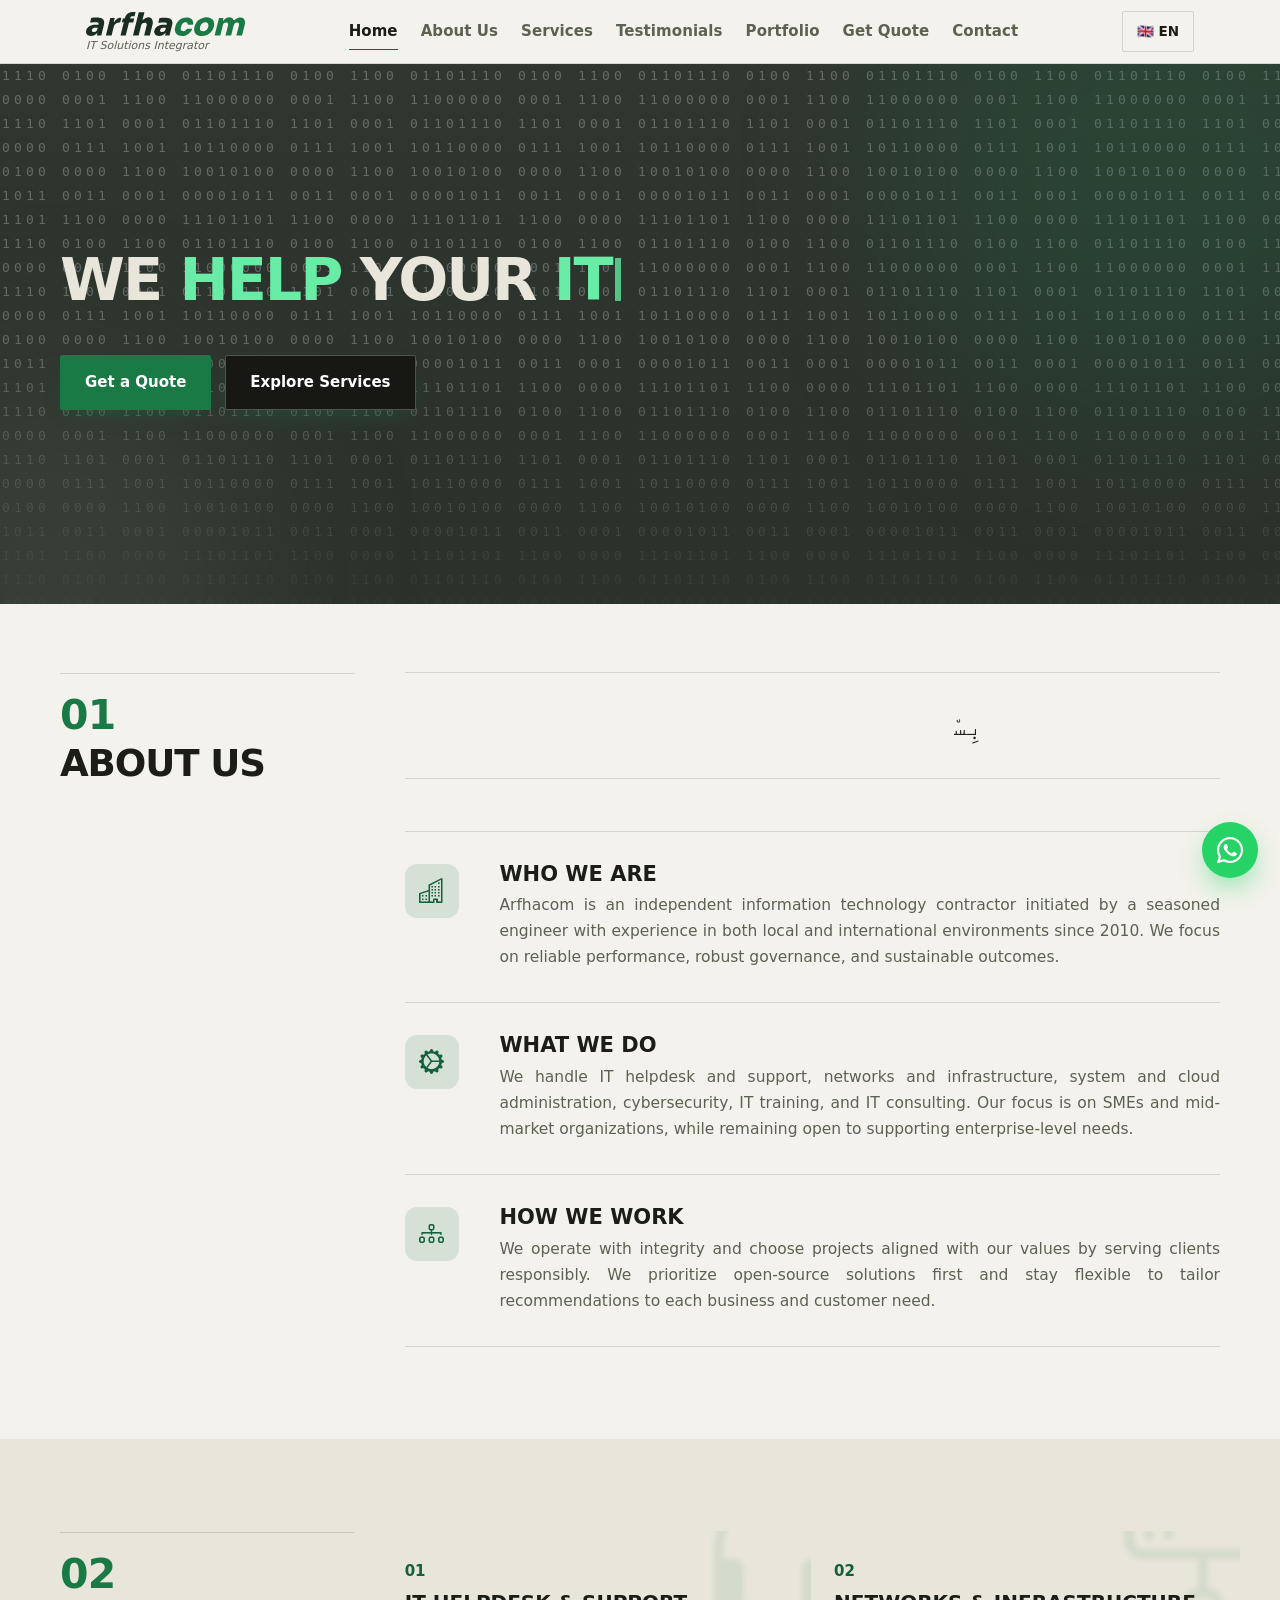
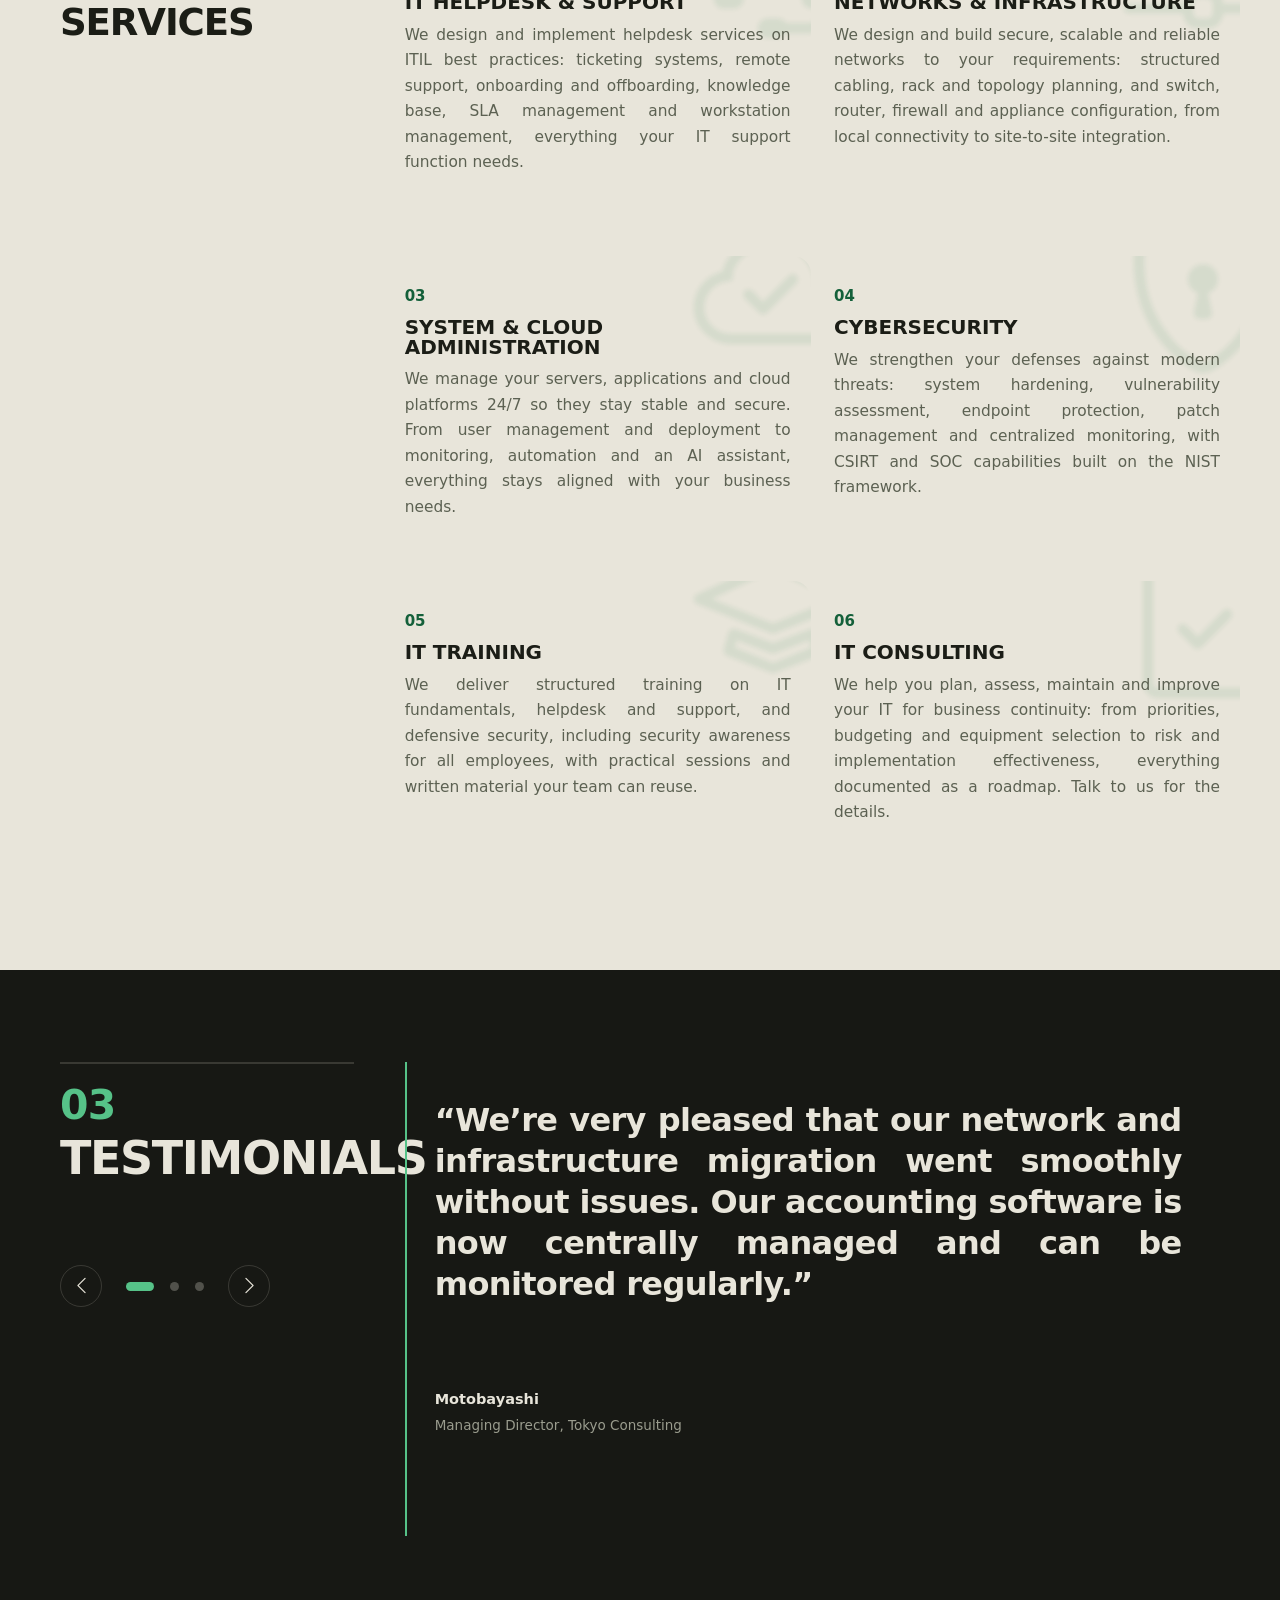
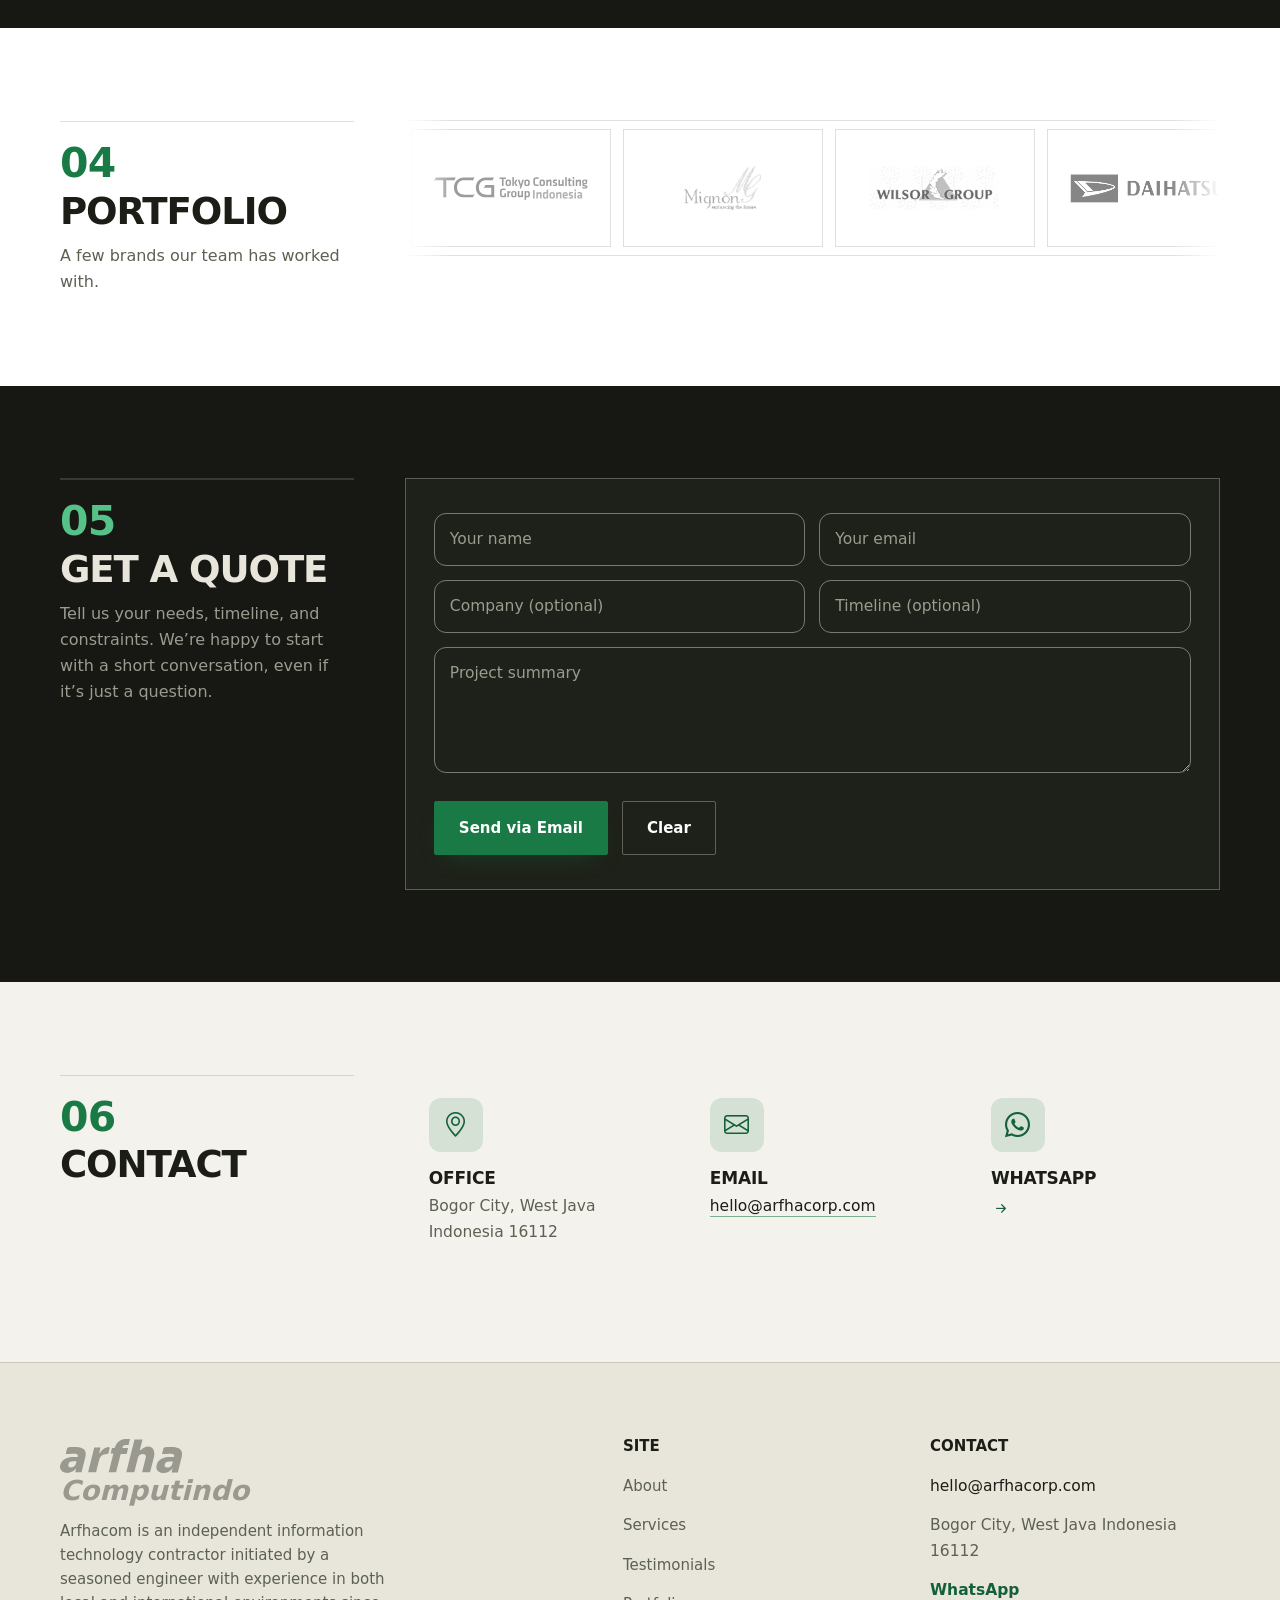
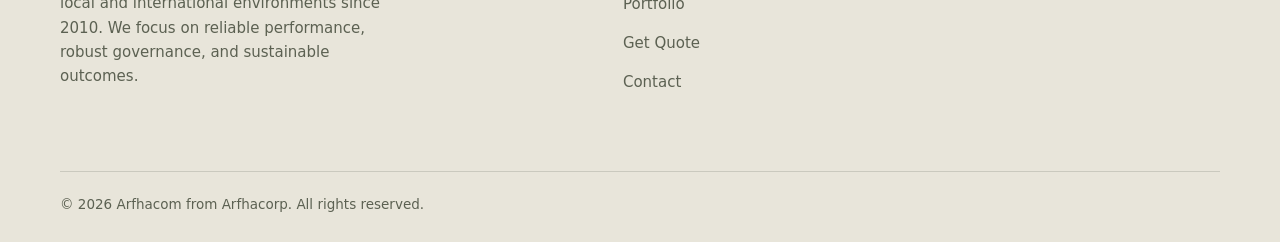
==== commit 68bb1520: "" ====
--- a/index.html
+++ b/index.html
@@ -37,7 +37,7 @@
   </script>
 
   <link rel="stylesheet" href="assets/bootstrap-icons/bootstrap-icons.min.css" />
-  <link rel="stylesheet" href="assets/styles.css?v=17" />
+  <link rel="stylesheet" href="assets/styles.css?v=18" />
 </head>
 
 <body>
@@ -337,9 +337,10 @@
 
   <footer>
     <div class="foot">
-      <div class="fbrand" aria-hidden="true">
-        <div class="fmark"><img class="logo-img" src="assets/arfha-logo.svg" alt="" /></div>
-        <div class="fsub">Computindo</div>
+      <div class="fbrand">
+        <div class="fmark" aria-hidden="true"><img class="logo-img" src="assets/arfha-logo.svg" alt="" /></div>
+        <div class="fsub" aria-hidden="true">Computindo</div>
+        <p class="fbio" data-i18n="about.card1.body"></p>
       </div>
 
       <div class="fcol">
@@ -378,6 +379,6 @@
   <button id="toTop" class="to-top" aria-label="Back to top"><i class="bi bi-arrow-up"></i>
   </button>
 
-  <script src="assets/app.js?v=17" defer></script>
+  <script src="assets/app.js?v=18" defer></script>
 </body>
 </html>
--- a/assets/styles.css
+++ b/assets/styles.css
@@ -893,3 +893,10 @@
    karena itu blok ini diberi aria-hidden dan alt kosong supaya tidak dianggap teks biasa
    yang gagal kontras. Nama badan usaha tetap ada di baris hak cipta. */
 .fsub{color:#9a9990;font-style:italic;font-weight:600}
+
+/* ---------- footer: bio singkat di bawah logo Arfha Computindo ----------
+   Isinya diambil dari konten About Us (about.card1.body), jadi ikut berganti mengikuti
+   bahasa yang dipilih. Warnanya disamakan persis dengan tautan menu di footer (--ink-soft),
+   lebarnya dibatasi supaya tetap enak dibaca seperti contoh di btech.id dan imtek.id. */
+.fbio{margin:14px 0 0;color:var(--ink-soft);font-size:15px;line-height:1.62;
+  max-width:min(100%,340px)}
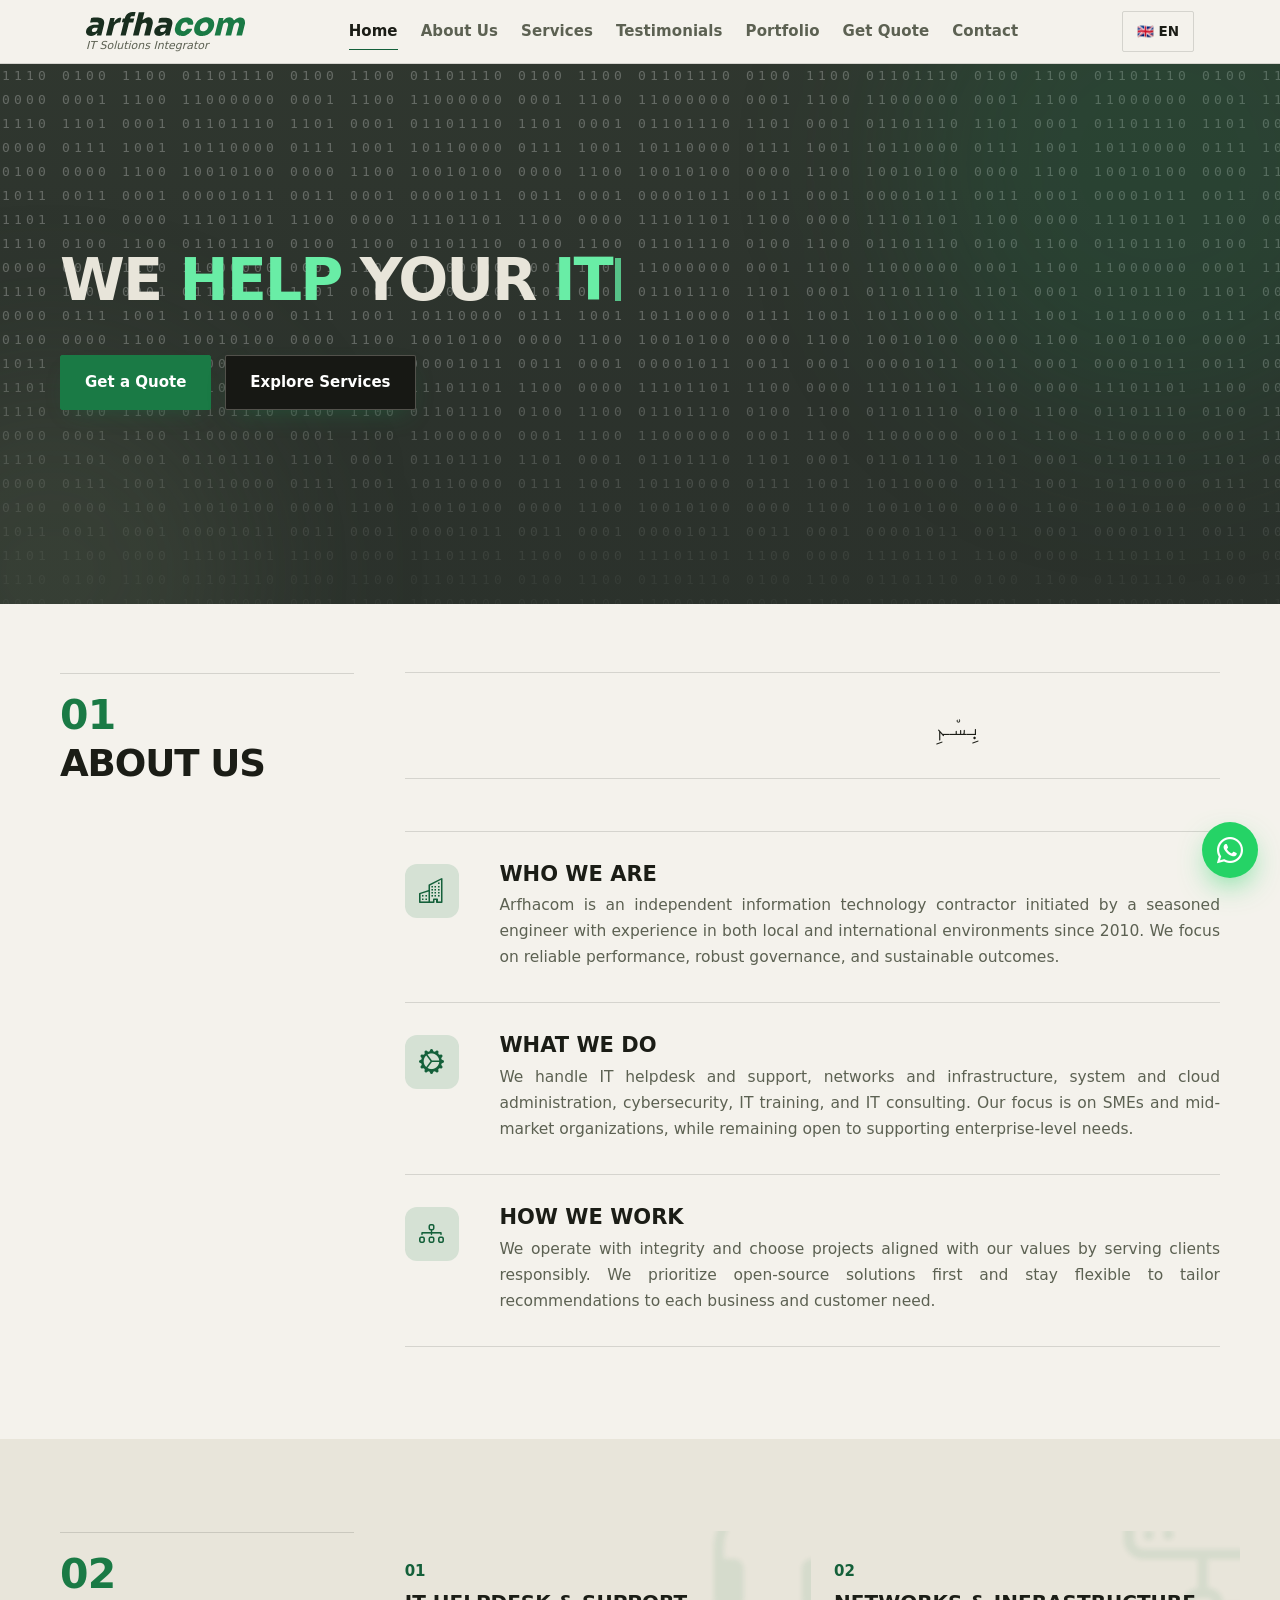
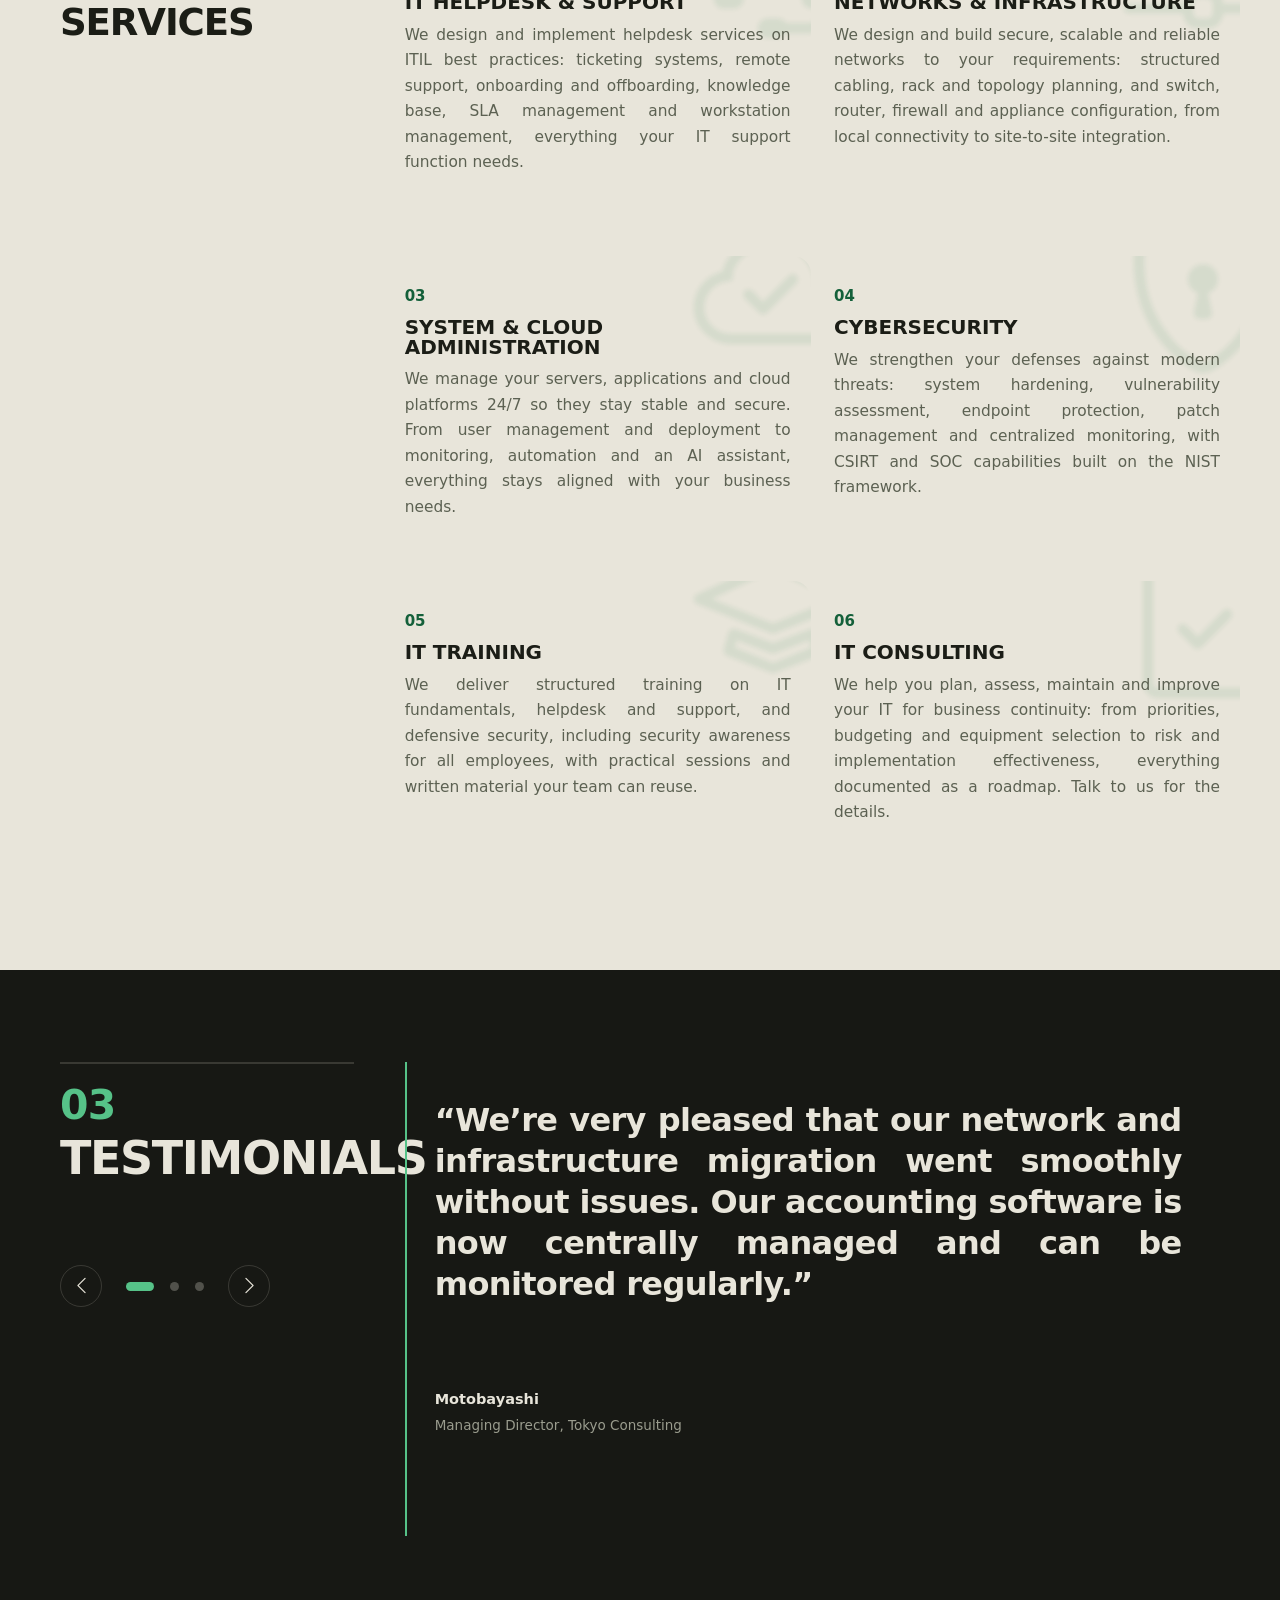
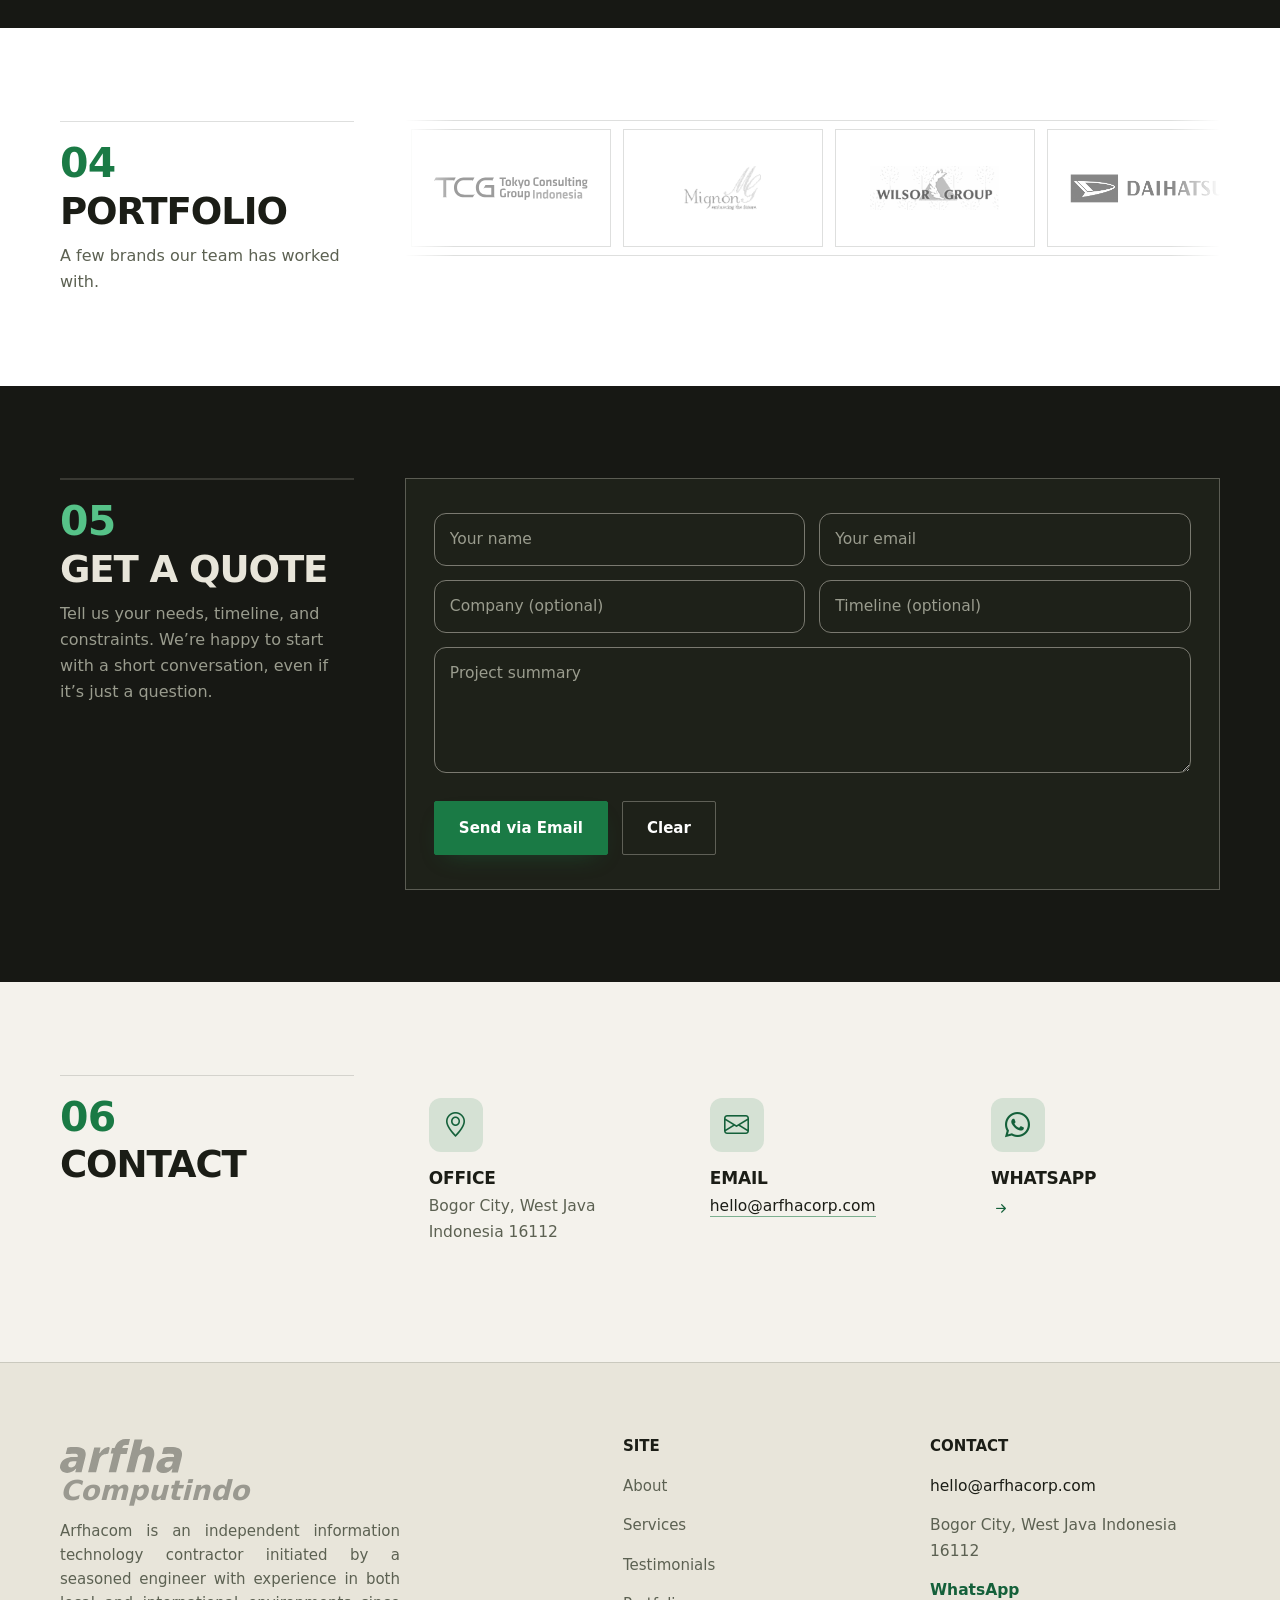
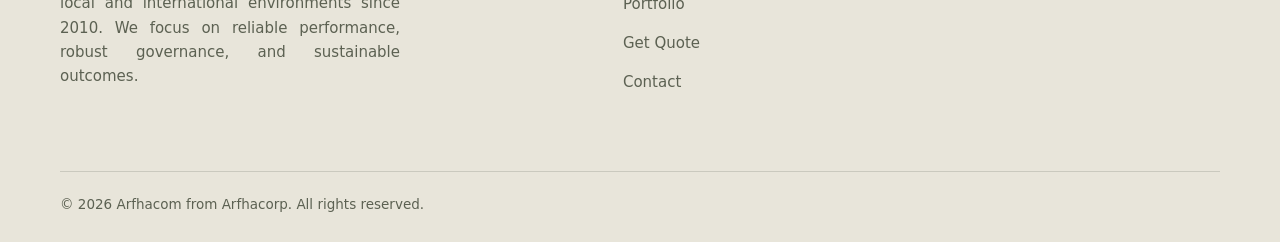
==== commit 33b51af1: "" ====
--- a/index.html
+++ b/index.html
@@ -37,7 +37,7 @@
   </script>
 
   <link rel="stylesheet" href="assets/bootstrap-icons/bootstrap-icons.min.css" />
-  <link rel="stylesheet" href="assets/styles.css?v=18" />
+  <link rel="stylesheet" href="assets/styles.css?v=19" />
 </head>
 
 <body>
@@ -379,6 +379,6 @@
   <button id="toTop" class="to-top" aria-label="Back to top"><i class="bi bi-arrow-up"></i>
   </button>
 
-  <script src="assets/app.js?v=18" defer></script>
+  <script src="assets/app.js?v=19" defer></script>
 </body>
 </html>
--- a/assets/styles.css
+++ b/assets/styles.css
@@ -899,4 +899,6 @@
    bahasa yang dipilih. Warnanya disamakan persis dengan tautan menu di footer (--ink-soft),
    lebarnya dibatasi supaya tetap enak dibaca seperti contoh di btech.id dan imtek.id. */
 .fbio{margin:14px 0 0;color:var(--ink-soft);font-size:15px;line-height:1.62;
-  max-width:min(100%,340px)}
+  max-width:min(100%,340px);
+  text-align:justify;text-justify:inter-word;hyphens:auto;-webkit-hyphens:auto;
+  overflow-wrap:break-word}
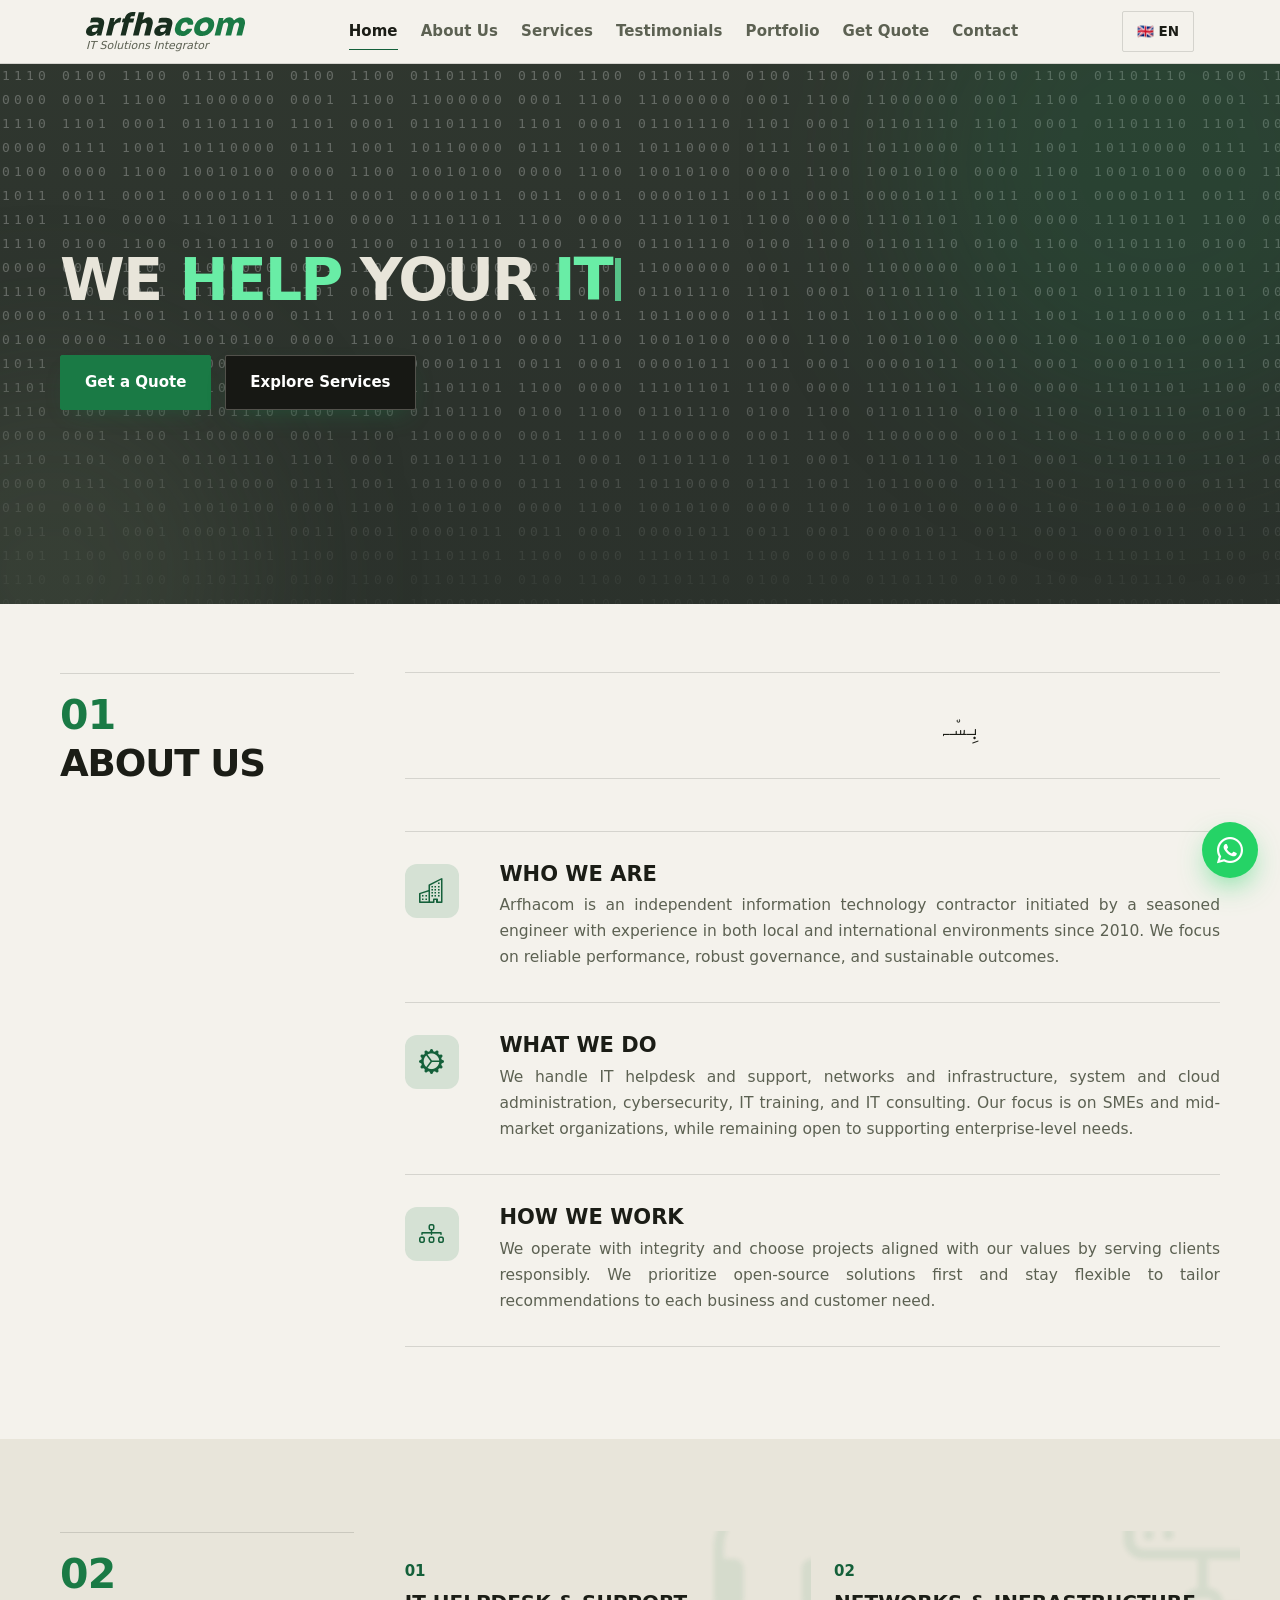
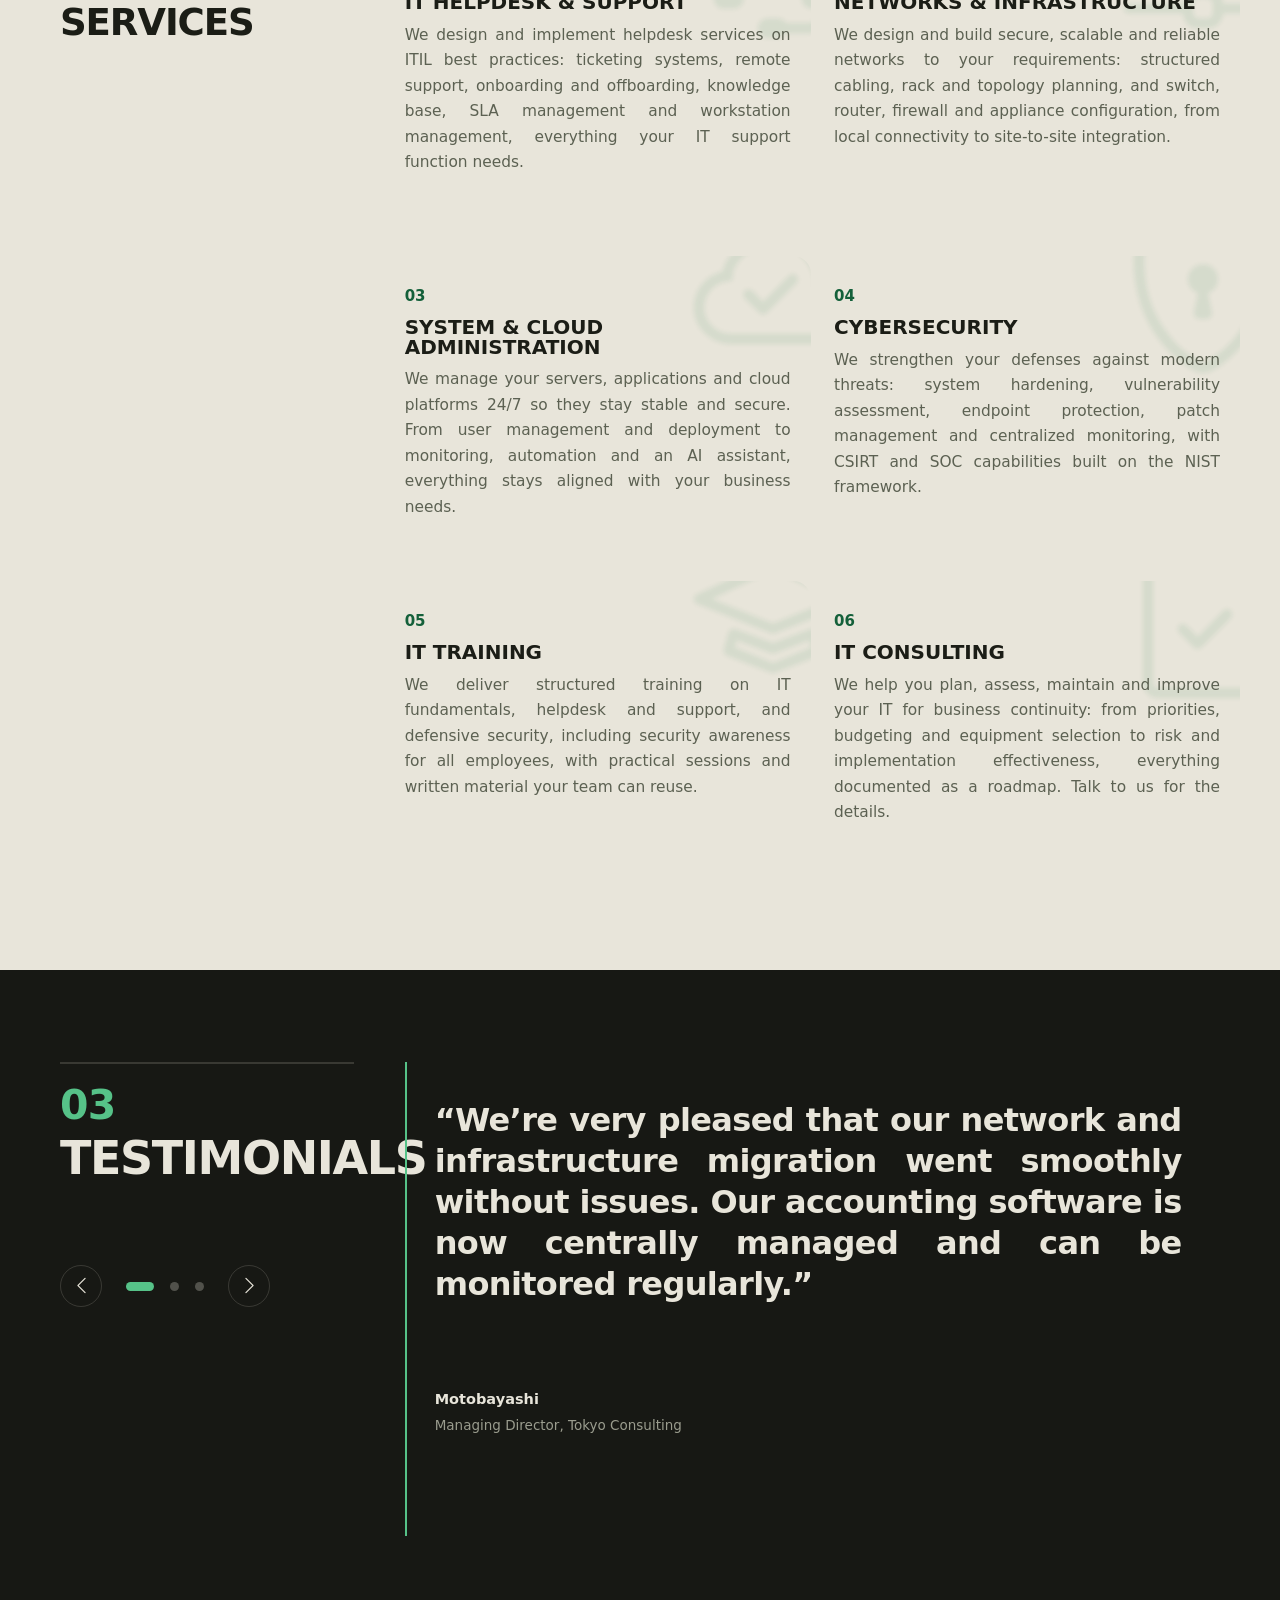
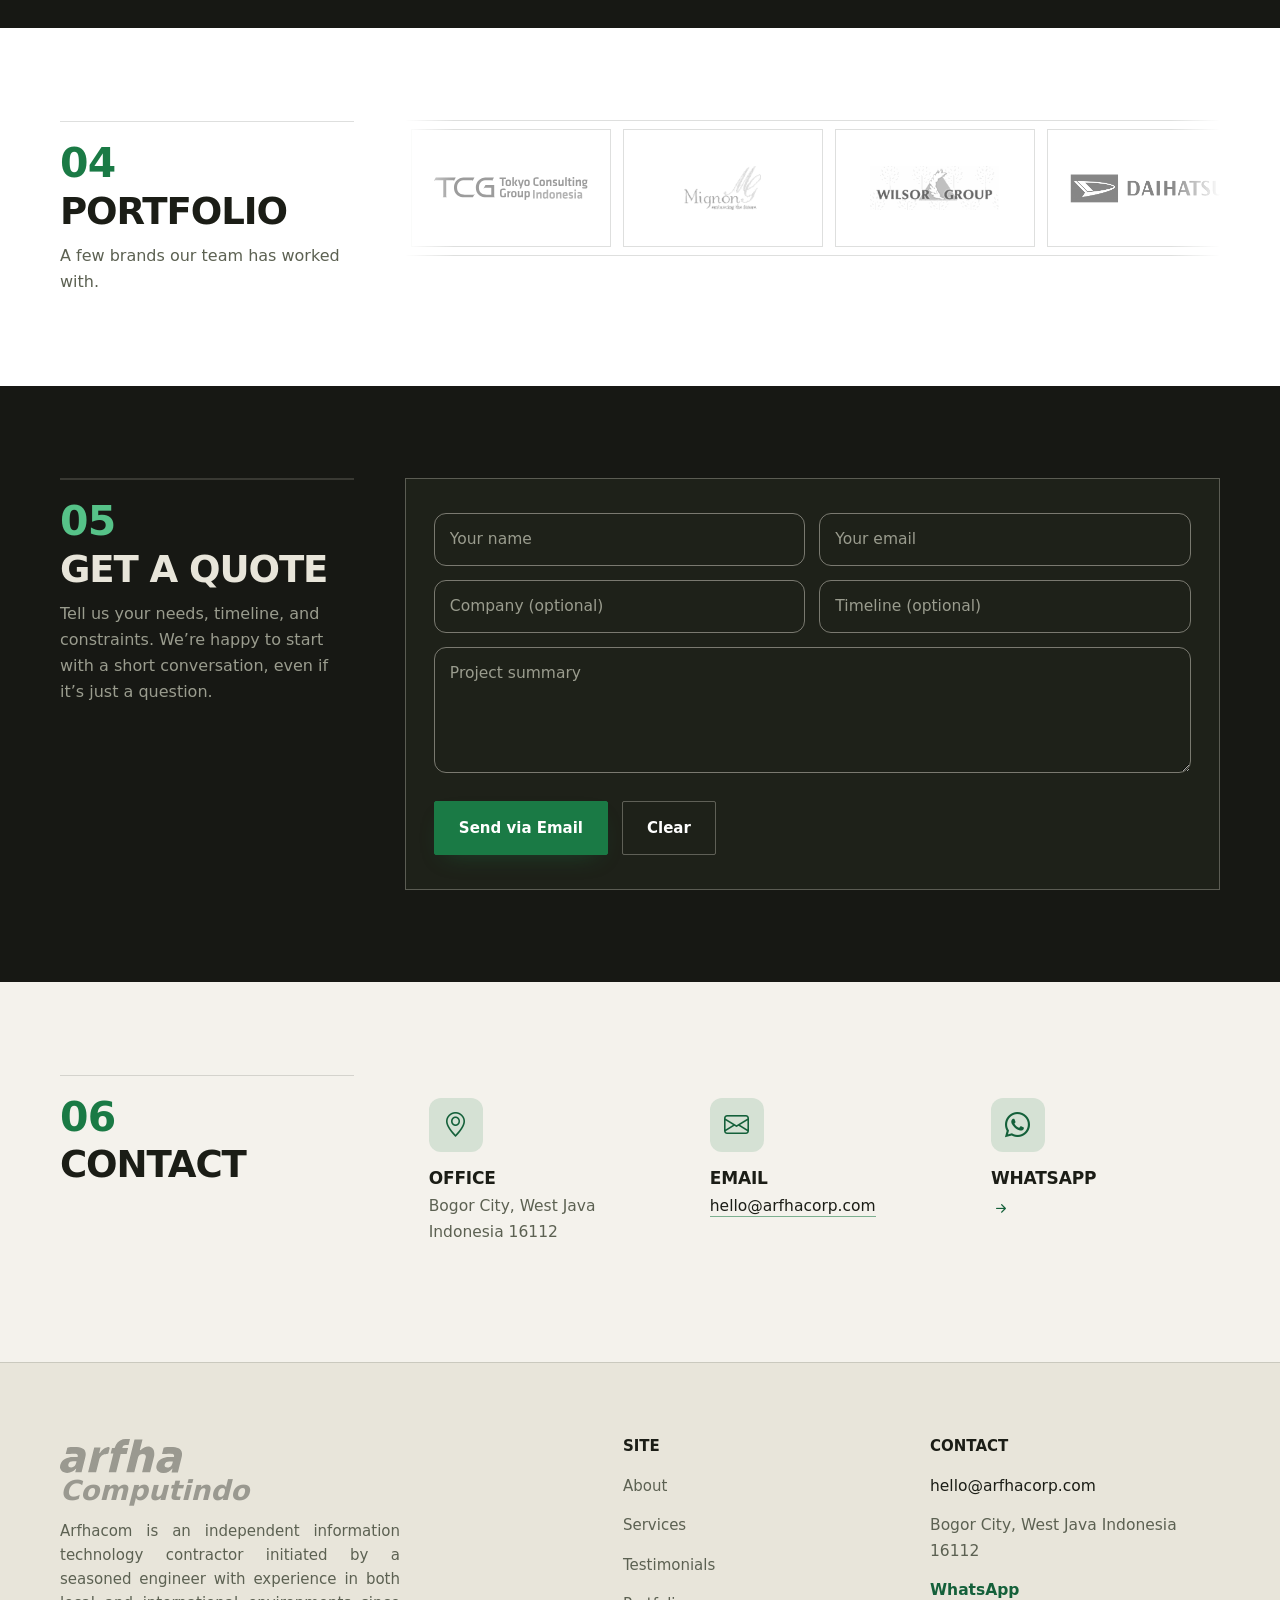
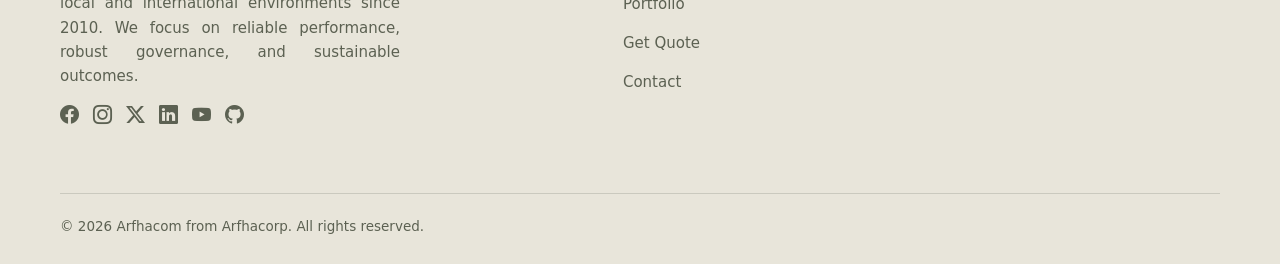
==== commit b65e563d: "" ====
--- a/index.html
+++ b/index.html
@@ -37,7 +37,7 @@
   </script>
 
   <link rel="stylesheet" href="assets/bootstrap-icons/bootstrap-icons.min.css" />
-  <link rel="stylesheet" href="assets/styles.css?v=19" />
+  <link rel="stylesheet" href="assets/styles.css?v=21" />
 </head>
 
 <body>
@@ -340,7 +340,17 @@
       <div class="fbrand">
         <div class="fmark" aria-hidden="true"><img class="logo-img" src="assets/arfha-logo.svg" alt="" /></div>
         <div class="fsub" aria-hidden="true">Computindo</div>
-        <p class="fbio" data-i18n="about.card1.body"></p>
+        <div class="fbrand-txt">
+          <p class="fbio" data-i18n="about.card1.body"></p>
+          <div class="fsos" aria-hidden="true">
+          <span class="fsos-i"><i class="bi bi-facebook"></i></span>
+          <span class="fsos-i"><i class="bi bi-instagram"></i></span>
+          <span class="fsos-i"><i class="bi bi-twitter-x"></i></span>
+          <span class="fsos-i"><i class="bi bi-linkedin"></i></span>
+          <span class="fsos-i"><i class="bi bi-youtube"></i></span>
+            <span class="fsos-i"><i class="bi bi-github"></i></span>
+          </div>
+        </div>
       </div>
 
       <div class="fcol">
@@ -379,6 +389,6 @@
   <button id="toTop" class="to-top" aria-label="Back to top"><i class="bi bi-arrow-up"></i>
   </button>
 
-  <script src="assets/app.js?v=19" defer></script>
+  <script src="assets/app.js?v=21" defer></script>
 </body>
 </html>
--- a/assets/styles.css
+++ b/assets/styles.css
@@ -898,7 +898,16 @@
    Isinya diambil dari konten About Us (about.card1.body), jadi ikut berganti mengikuti
    bahasa yang dipilih. Warnanya disamakan persis dengan tautan menu di footer (--ink-soft),
    lebarnya dibatasi supaya tetap enak dibaca seperti contoh di btech.id dan imtek.id. */
+.fbrand-txt{max-width:min(100%,340px)}
 .fbio{margin:14px 0 0;color:var(--ink-soft);font-size:15px;line-height:1.62;
-  max-width:min(100%,340px);
   text-align:justify;text-justify:inter-word;hyphens:auto;-webkit-hyphens:auto;
   overflow-wrap:break-word}
+
+/* ---------- footer: deretan ikon sosial di bawah bio (belum ditautkan ke mana pun) ----------
+   Urutan sesuai permintaan: Facebook, Instagram, X, LinkedIn, YouTube, GitHub.
+   Karena belum ada tautan, baris ini murni hiasan: diberi aria-hidden dan tanpa hover
+   yang mengesankan bisa diklik. Warnanya sama dengan tautan menu footer. */
+.fsos{display:flex;flex-wrap:wrap;gap:14px;margin-top:16px}
+.fsos-i{display:inline-flex;align-items:center;justify-content:center;color:var(--ink-soft);
+  font-size:19px;line-height:1}
+.fsos-i i{display:block;line-height:1}
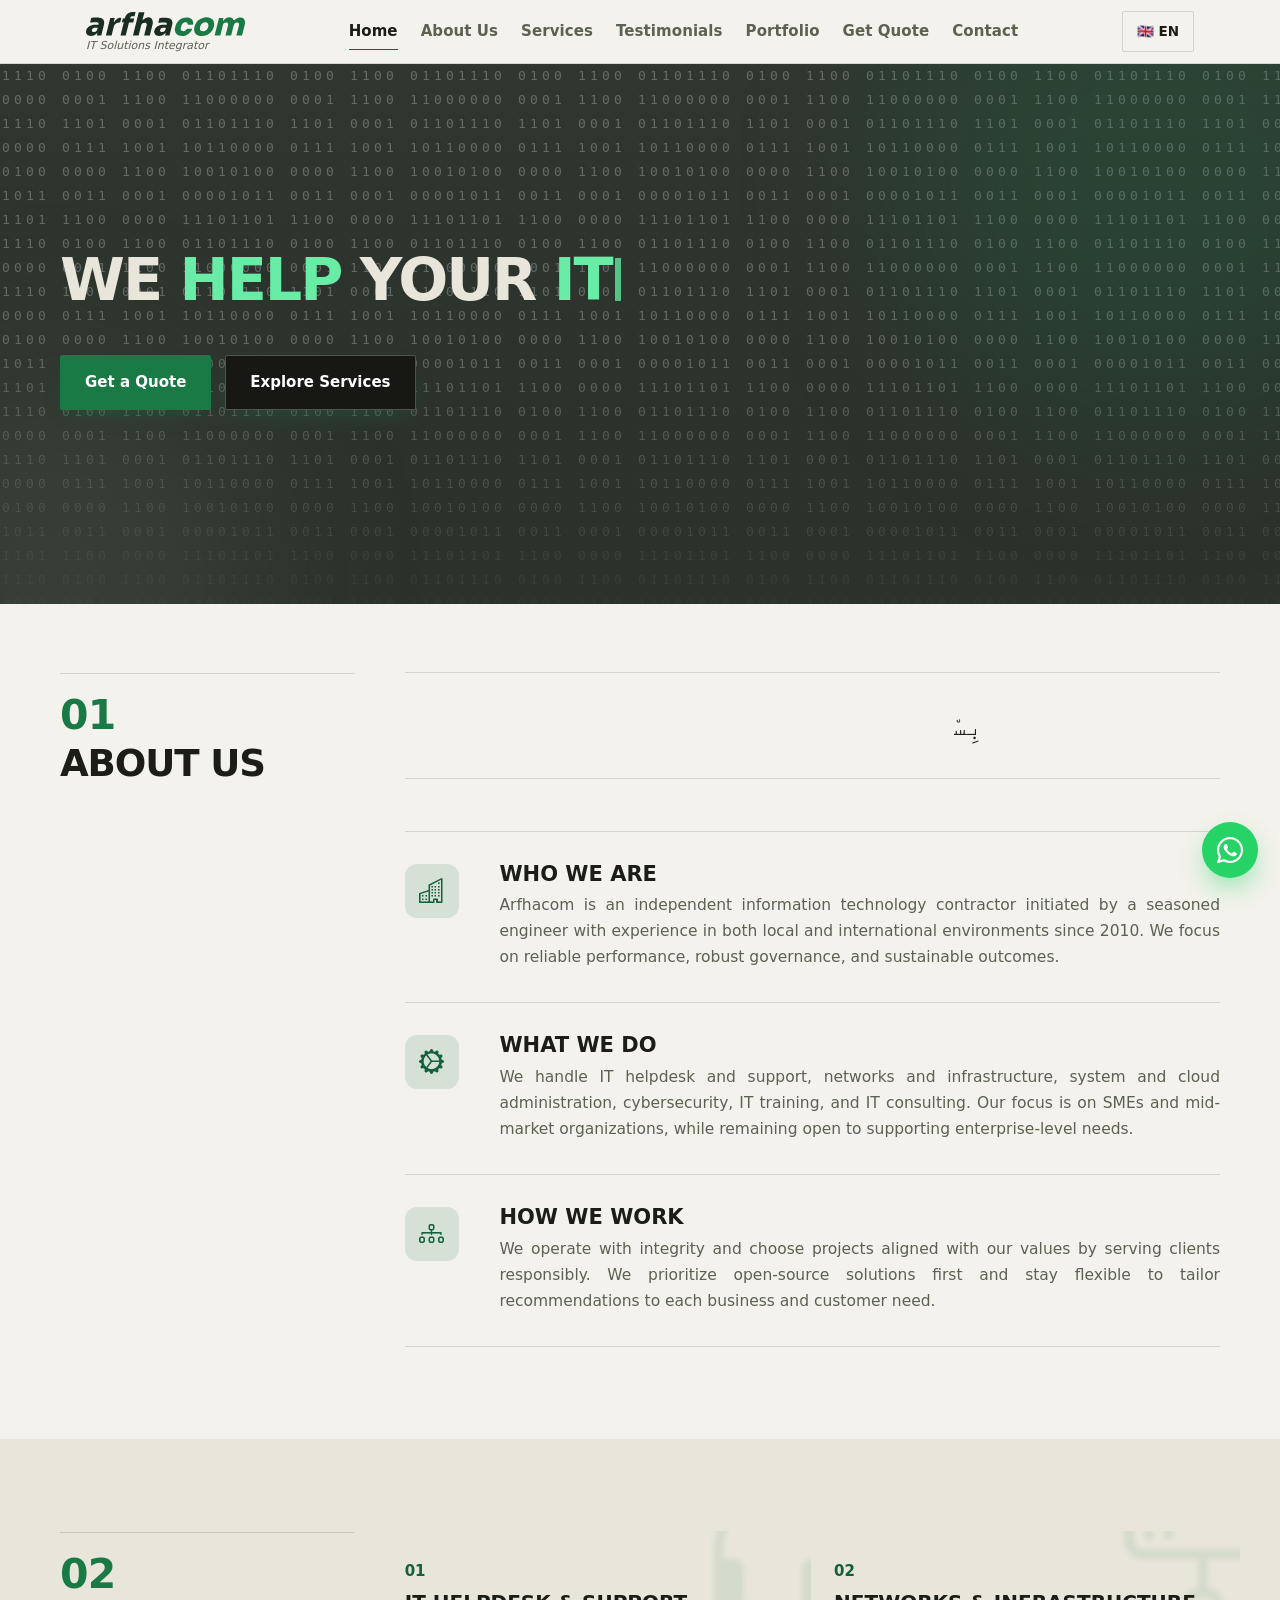
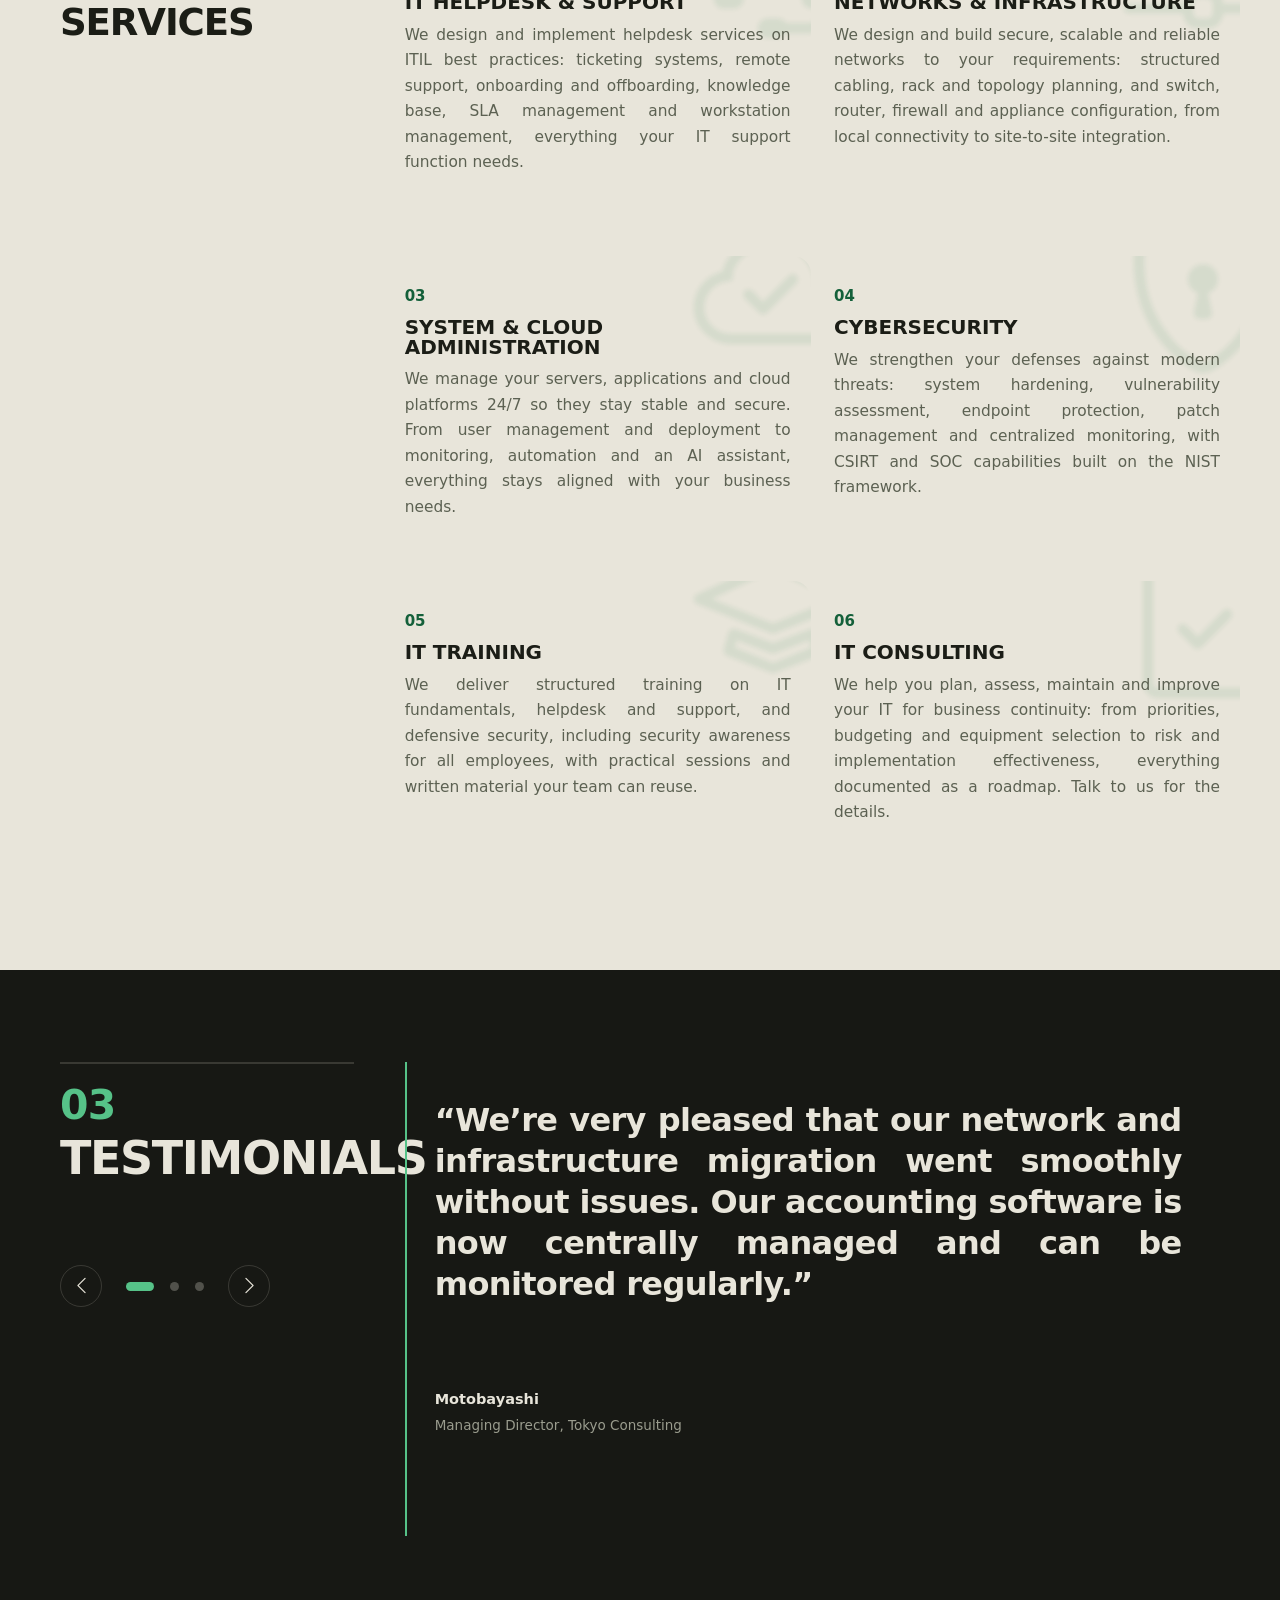
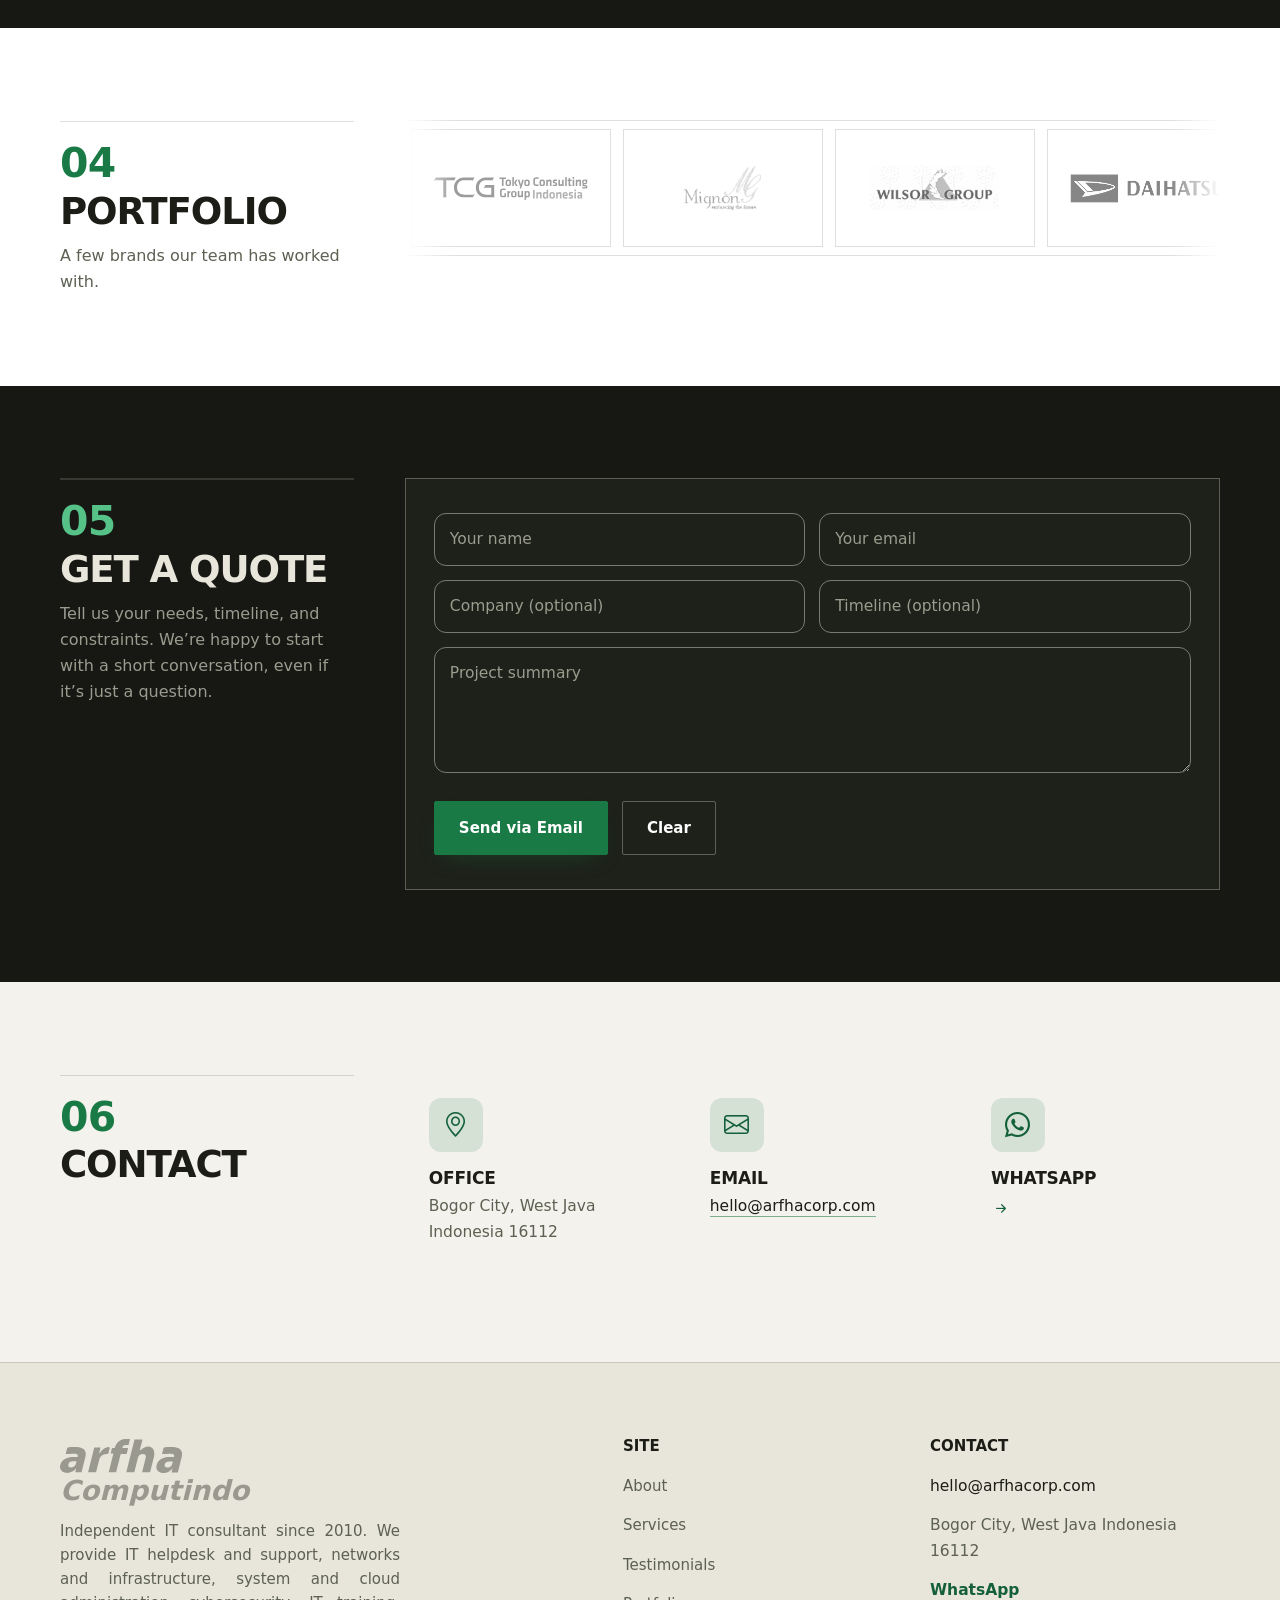
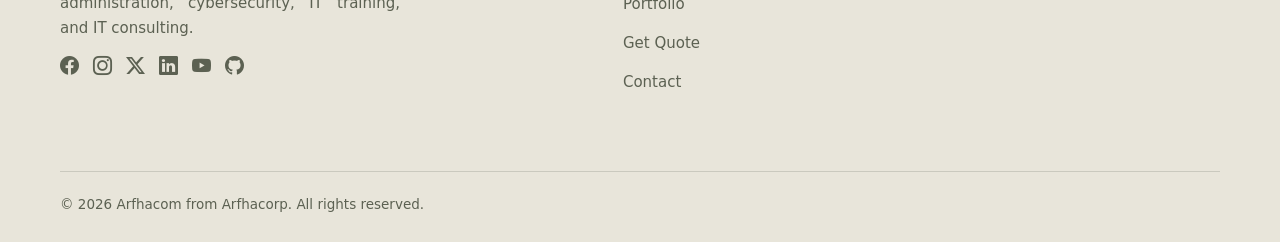
==== commit 37258b2b: "" ====
--- a/index.html
+++ b/index.html
@@ -37,7 +37,7 @@
   </script>
 
   <link rel="stylesheet" href="assets/bootstrap-icons/bootstrap-icons.min.css" />
-  <link rel="stylesheet" href="assets/styles.css?v=21" />
+  <link rel="stylesheet" href="assets/styles.css?v=23" />
 </head>
 
 <body>
@@ -341,7 +341,7 @@
         <div class="fmark" aria-hidden="true"><img class="logo-img" src="assets/arfha-logo.svg" alt="" /></div>
         <div class="fsub" aria-hidden="true">Computindo</div>
         <div class="fbrand-txt">
-          <p class="fbio" data-i18n="about.card1.body"></p>
+          <p class="fbio" data-i18n="footer.bio"></p>
           <div class="fsos" aria-hidden="true">
           <span class="fsos-i"><i class="bi bi-facebook"></i></span>
           <span class="fsos-i"><i class="bi bi-instagram"></i></span>
@@ -389,6 +389,6 @@
   <button id="toTop" class="to-top" aria-label="Back to top"><i class="bi bi-arrow-up"></i>
   </button>
 
-  <script src="assets/app.js?v=21" defer></script>
+  <script src="assets/app.js?v=23" defer></script>
 </body>
 </html>
--- a/assets/styles.css
+++ b/assets/styles.css
@@ -900,7 +900,8 @@
    lebarnya dibatasi supaya tetap enak dibaca seperti contoh di btech.id dan imtek.id. */
 .fbrand-txt{max-width:min(100%,340px)}
 .fbio{margin:14px 0 0;color:var(--ink-soft);font-size:15px;line-height:1.62;
-  text-align:justify;text-justify:inter-word;hyphens:auto;-webkit-hyphens:auto;
+  text-align:justify;text-justify:inter-word;
+  hyphens:none;-webkit-hyphens:none;      /* tanpa pemenggalan: tidak ada kata terpotong */
   overflow-wrap:break-word}
 
 /* ---------- footer: deretan ikon sosial di bawah bio (belum ditautkan ke mana pun) ----------
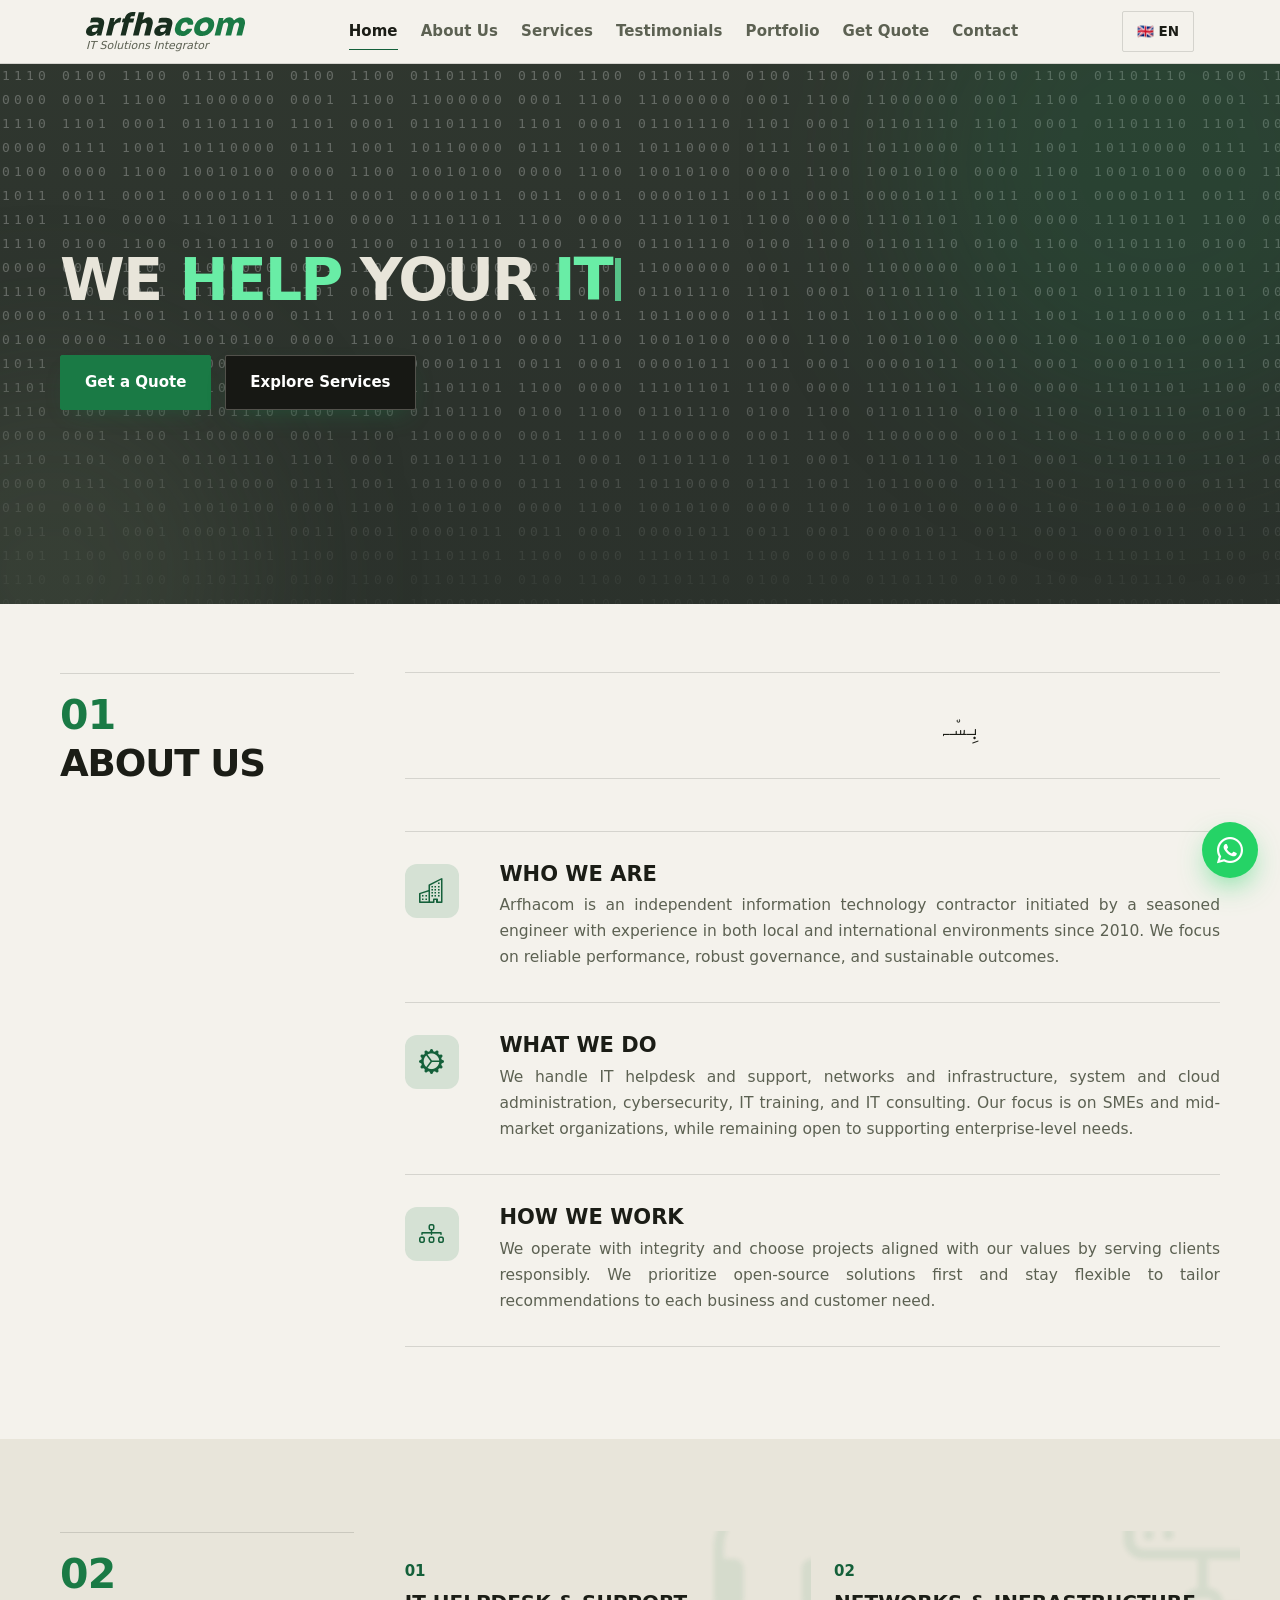
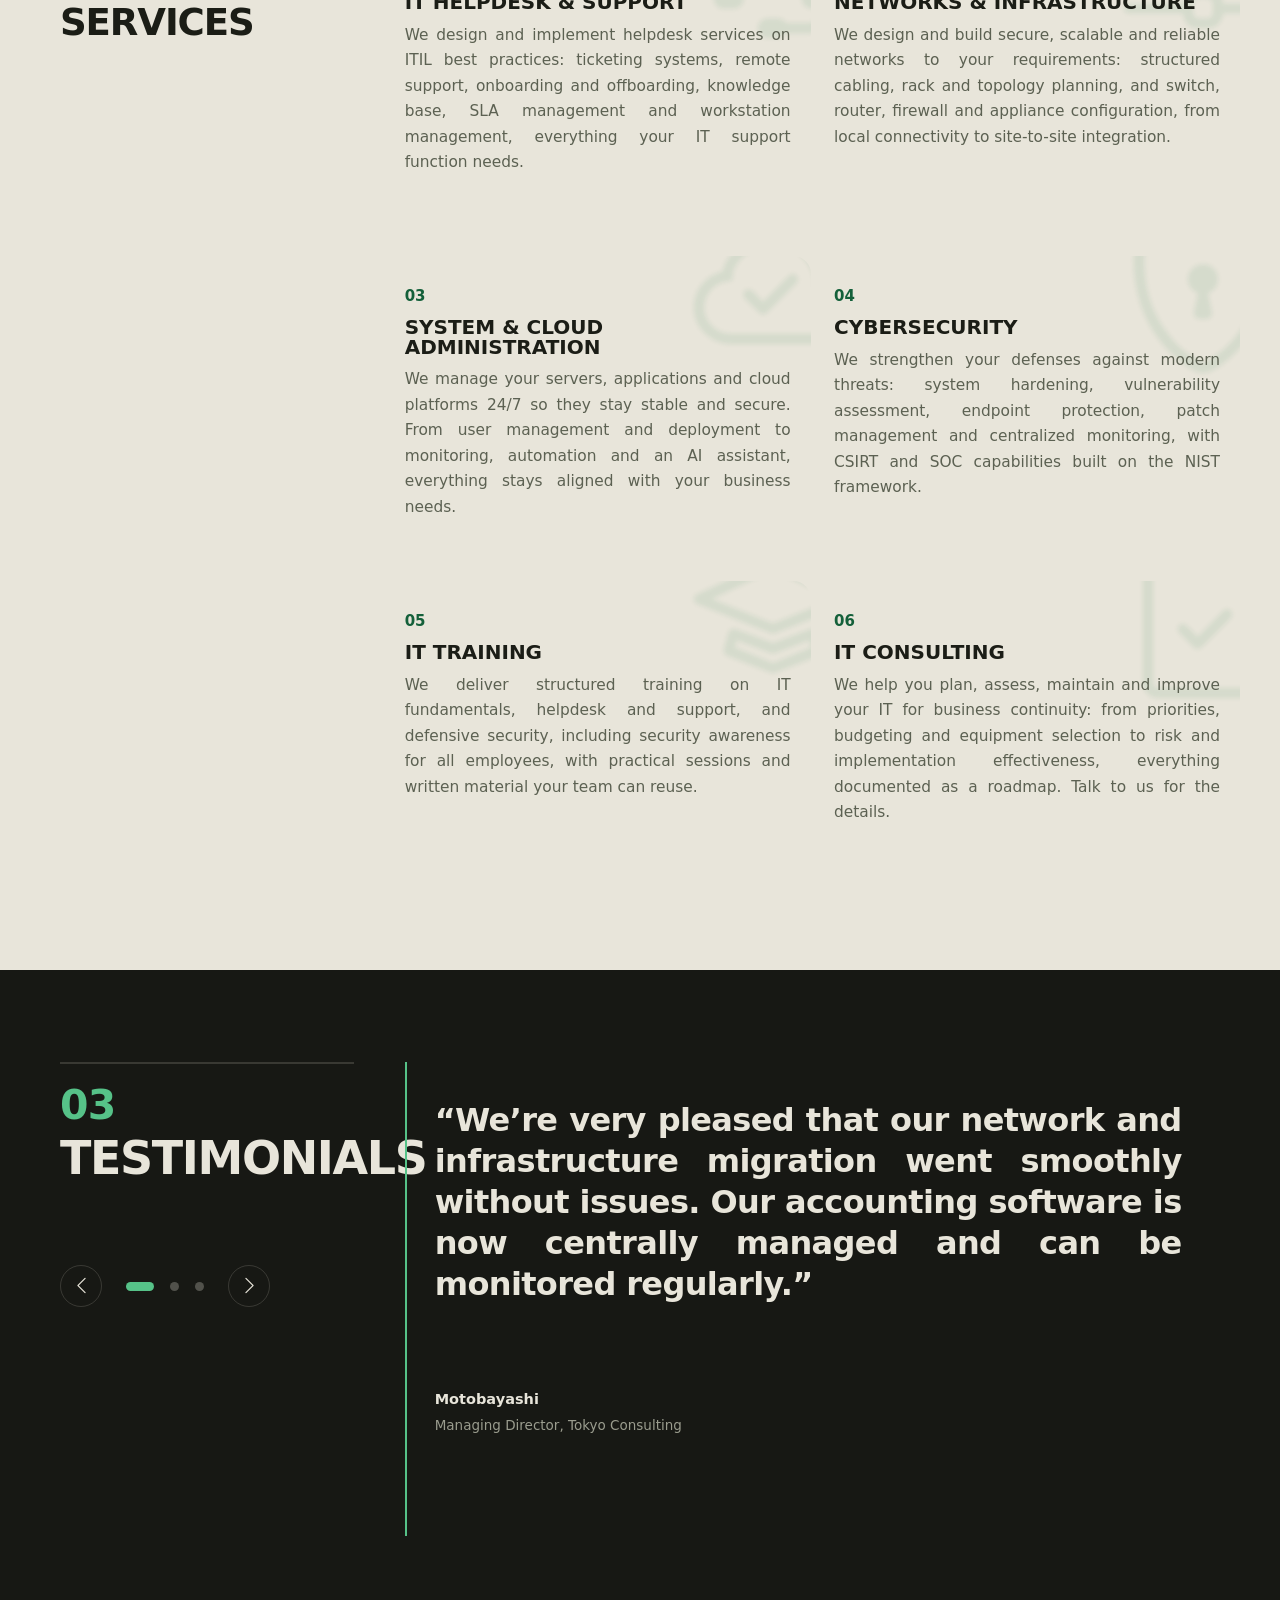
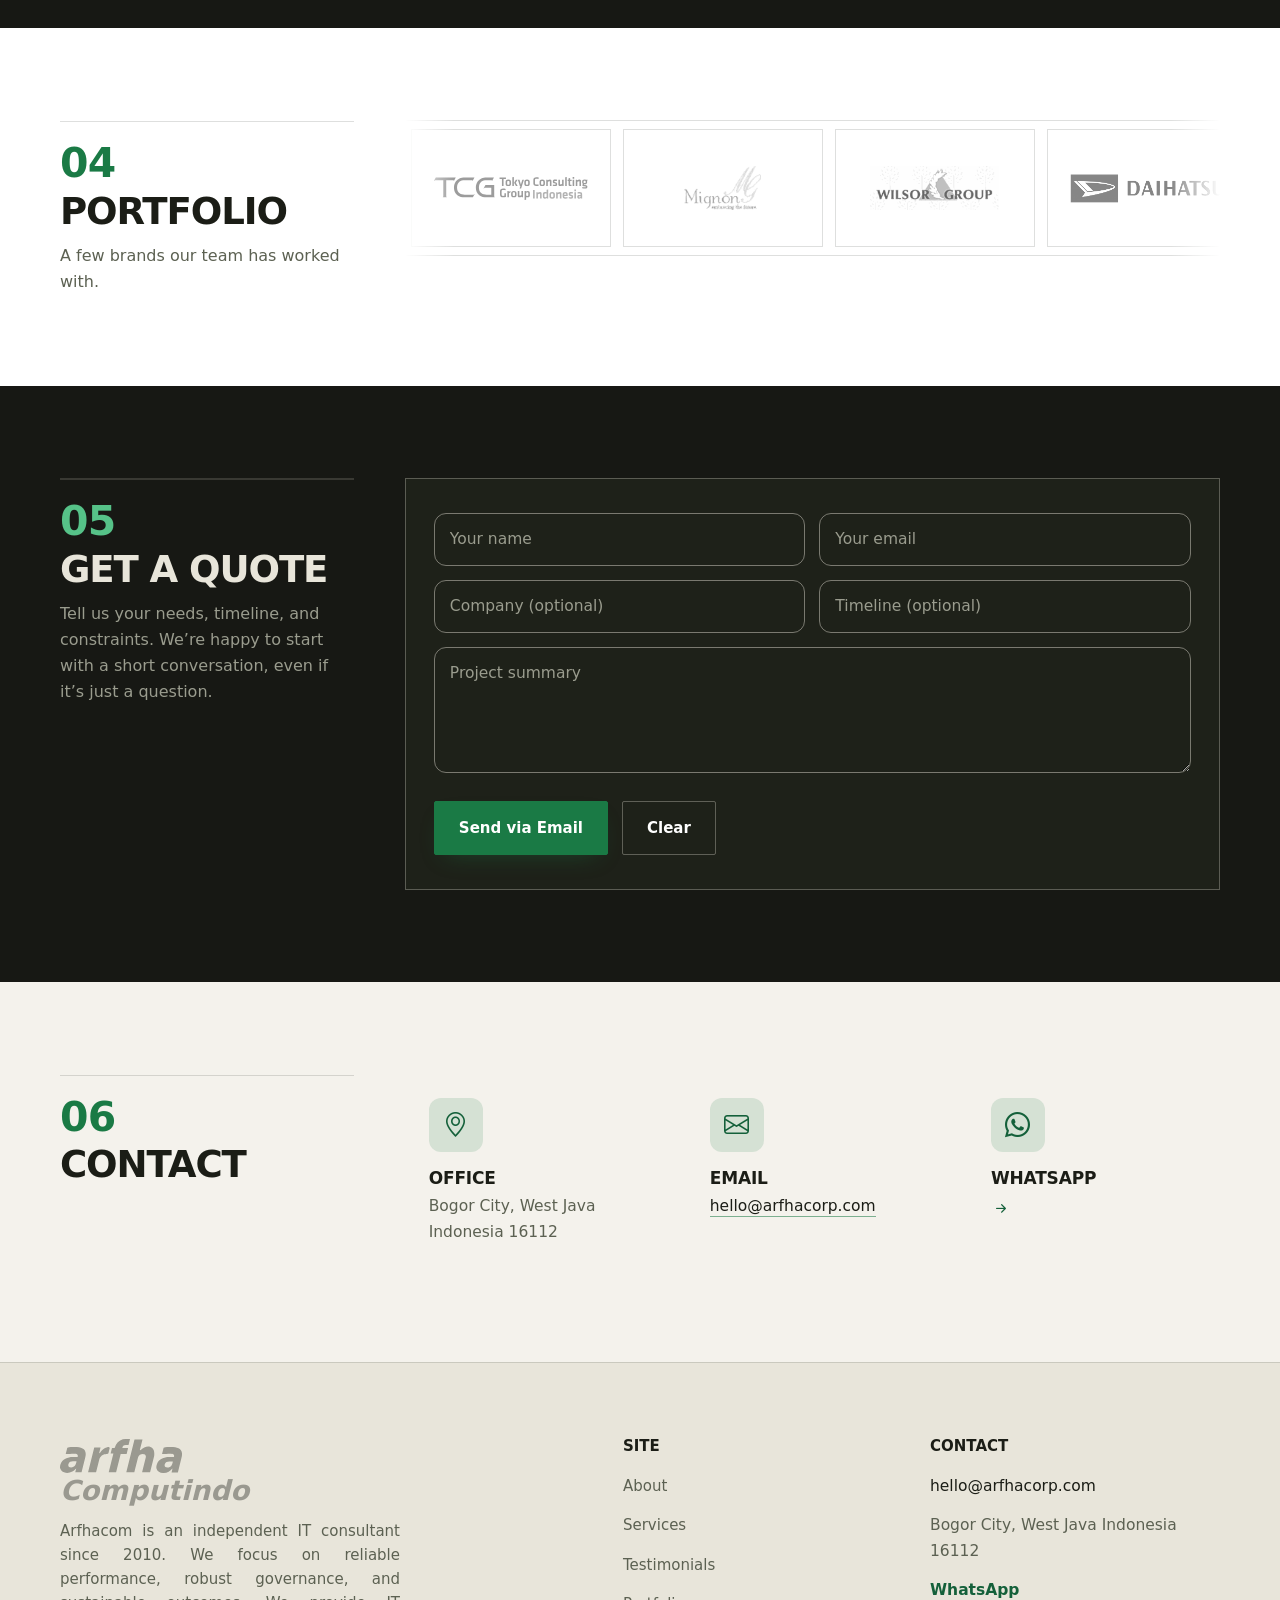
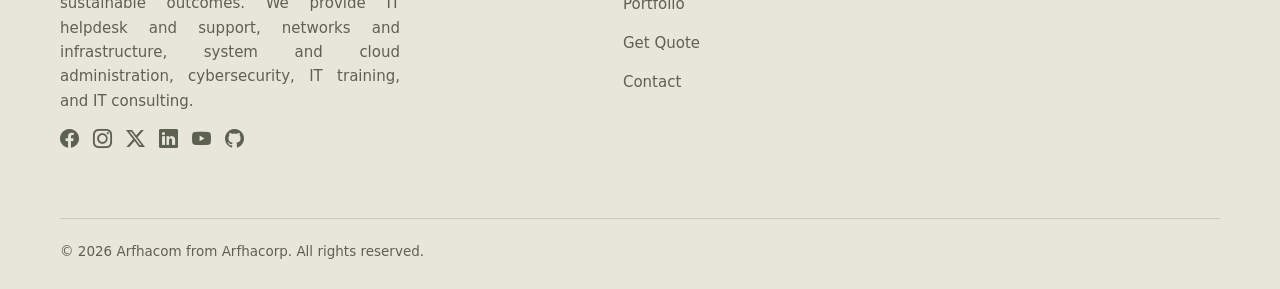
==== commit 986d6d3b: "" ====
--- a/index.html
+++ b/index.html
@@ -37,7 +37,7 @@
   </script>
 
   <link rel="stylesheet" href="assets/bootstrap-icons/bootstrap-icons.min.css" />
-  <link rel="stylesheet" href="assets/styles.css?v=23" />
+  <link rel="stylesheet" href="assets/styles.css?v=24" />
 </head>
 
 <body>
@@ -389,6 +389,6 @@
   <button id="toTop" class="to-top" aria-label="Back to top"><i class="bi bi-arrow-up"></i>
   </button>
 
-  <script src="assets/app.js?v=23" defer></script>
+  <script src="assets/app.js?v=24" defer></script>
 </body>
 </html>
